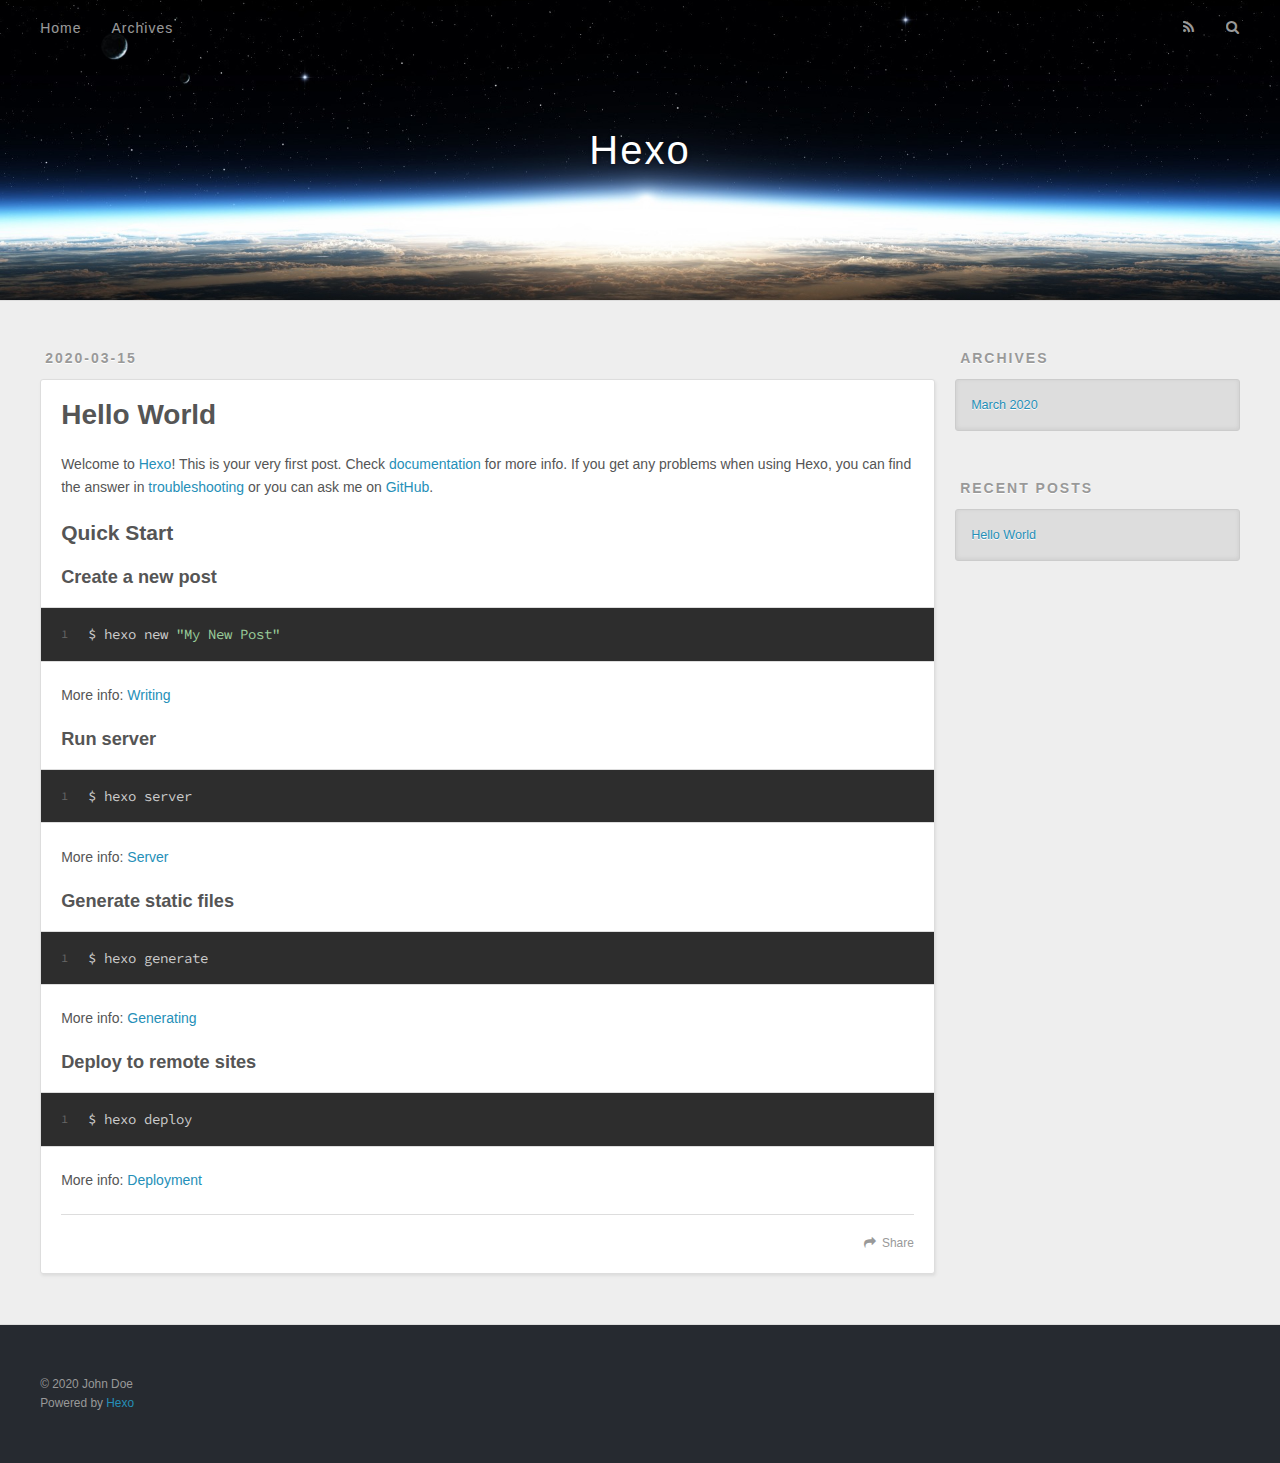
==== index.html @ 1e763592 "Site updated: 2020-03-15 17:33:10" ====
<!DOCTYPE html>
<html>
<head>
  <meta charset="utf-8">
  

  
  <title>Hexo</title>
  <meta name="viewport" content="width=device-width, initial-scale=1, maximum-scale=1">
  <meta property="og:type" content="website">
<meta property="og:title" content="Hexo">
<meta property="og:url" content="http://yoursite.com/index.html">
<meta property="og:site_name" content="Hexo">
<meta property="og:locale" content="en_US">
<meta property="article:author" content="John Doe">
<meta name="twitter:card" content="summary">
  
    <link rel="alternate" href="/atom.xml" title="Hexo" type="application/atom+xml">
  
  
    <link rel="icon" href="/favicon.png">
  
  
    <link href="//fonts.googleapis.com/css?family=Source+Code+Pro" rel="stylesheet" type="text/css">
  
  
<link rel="stylesheet" href="/css/style.css">

<meta name="generator" content="Hexo 4.2.0"></head>

<body>
  <div id="container">
    <div id="wrap">
      <header id="header">
  <div id="banner"></div>
  <div id="header-outer" class="outer">
    <div id="header-title" class="inner">
      <h1 id="logo-wrap">
        <a href="/" id="logo">Hexo</a>
      </h1>
      
    </div>
    <div id="header-inner" class="inner">
      <nav id="main-nav">
        <a id="main-nav-toggle" class="nav-icon"></a>
        
          <a class="main-nav-link" href="/">Home</a>
        
          <a class="main-nav-link" href="/archives">Archives</a>
        
      </nav>
      <nav id="sub-nav">
        
          <a id="nav-rss-link" class="nav-icon" href="/atom.xml" title="RSS Feed"></a>
        
        <a id="nav-search-btn" class="nav-icon" title="Search"></a>
      </nav>
      <div id="search-form-wrap">
        <form action="//google.com/search" method="get" accept-charset="UTF-8" class="search-form"><input type="search" name="q" class="search-form-input" placeholder="Search"><button type="submit" class="search-form-submit">&#xF002;</button><input type="hidden" name="sitesearch" value="http://yoursite.com"></form>
      </div>
    </div>
  </div>
</header>
      <div class="outer">
        <section id="main">
  
    <article id="post-hello-world" class="article article-type-post" itemscope itemprop="blogPost">
  <div class="article-meta">
    <a href="/2020/03/15/hello-world/" class="article-date">
  <time datetime="2020-03-15T09:13:19.149Z" itemprop="datePublished">2020-03-15</time>
</a>
    
  </div>
  <div class="article-inner">
    
    
      <header class="article-header">
        
  
    <h1 itemprop="name">
      <a class="article-title" href="/2020/03/15/hello-world/">Hello World</a>
    </h1>
  

      </header>
    
    <div class="article-entry" itemprop="articleBody">
      
        <p>Welcome to <a href="https://hexo.io/" target="_blank" rel="noopener">Hexo</a>! This is your very first post. Check <a href="https://hexo.io/docs/" target="_blank" rel="noopener">documentation</a> for more info. If you get any problems when using Hexo, you can find the answer in <a href="https://hexo.io/docs/troubleshooting.html" target="_blank" rel="noopener">troubleshooting</a> or you can ask me on <a href="https://github.com/hexojs/hexo/issues" target="_blank" rel="noopener">GitHub</a>.</p>
<h2 id="Quick-Start"><a href="#Quick-Start" class="headerlink" title="Quick Start"></a>Quick Start</h2><h3 id="Create-a-new-post"><a href="#Create-a-new-post" class="headerlink" title="Create a new post"></a>Create a new post</h3><figure class="highlight bash"><table><tr><td class="gutter"><pre><span class="line">1</span><br></pre></td><td class="code"><pre><span class="line">$ hexo new <span class="string">"My New Post"</span></span><br></pre></td></tr></table></figure>

<p>More info: <a href="https://hexo.io/docs/writing.html" target="_blank" rel="noopener">Writing</a></p>
<h3 id="Run-server"><a href="#Run-server" class="headerlink" title="Run server"></a>Run server</h3><figure class="highlight bash"><table><tr><td class="gutter"><pre><span class="line">1</span><br></pre></td><td class="code"><pre><span class="line">$ hexo server</span><br></pre></td></tr></table></figure>

<p>More info: <a href="https://hexo.io/docs/server.html" target="_blank" rel="noopener">Server</a></p>
<h3 id="Generate-static-files"><a href="#Generate-static-files" class="headerlink" title="Generate static files"></a>Generate static files</h3><figure class="highlight bash"><table><tr><td class="gutter"><pre><span class="line">1</span><br></pre></td><td class="code"><pre><span class="line">$ hexo generate</span><br></pre></td></tr></table></figure>

<p>More info: <a href="https://hexo.io/docs/generating.html" target="_blank" rel="noopener">Generating</a></p>
<h3 id="Deploy-to-remote-sites"><a href="#Deploy-to-remote-sites" class="headerlink" title="Deploy to remote sites"></a>Deploy to remote sites</h3><figure class="highlight bash"><table><tr><td class="gutter"><pre><span class="line">1</span><br></pre></td><td class="code"><pre><span class="line">$ hexo deploy</span><br></pre></td></tr></table></figure>

<p>More info: <a href="https://hexo.io/docs/one-command-deployment.html" target="_blank" rel="noopener">Deployment</a></p>

      
    </div>
    <footer class="article-footer">
      <a data-url="http://yoursite.com/2020/03/15/hello-world/" data-id="ck7stolmo0000tcv9eotu1do4" class="article-share-link">Share</a>
      
      
    </footer>
  </div>
  
</article>


  


</section>
        
          <aside id="sidebar">
  
    

  
    

  
    
  
    
  <div class="widget-wrap">
    <h3 class="widget-title">Archives</h3>
    <div class="widget">
      <ul class="archive-list"><li class="archive-list-item"><a class="archive-list-link" href="/archives/2020/03/">March 2020</a></li></ul>
    </div>
  </div>


  
    
  <div class="widget-wrap">
    <h3 class="widget-title">Recent Posts</h3>
    <div class="widget">
      <ul>
        
          <li>
            <a href="/2020/03/15/hello-world/">Hello World</a>
          </li>
        
      </ul>
    </div>
  </div>

  
</aside>
        
      </div>
      <footer id="footer">
  
  <div class="outer">
    <div id="footer-info" class="inner">
      &copy; 2020 John Doe<br>
      Powered by <a href="http://hexo.io/" target="_blank">Hexo</a>
    </div>
  </div>
</footer>
    </div>
    <nav id="mobile-nav">
  
    <a href="/" class="mobile-nav-link">Home</a>
  
    <a href="/archives" class="mobile-nav-link">Archives</a>
  
</nav>
    

<script src="//ajax.googleapis.com/ajax/libs/jquery/2.0.3/jquery.min.js"></script>


  
<link rel="stylesheet" href="/fancybox/jquery.fancybox.css">

  
<script src="/fancybox/jquery.fancybox.pack.js"></script>




<script src="/js/script.js"></script>




  </div>
</body>
</html>
---- css/style.css ----
body {
  width: 100%;
}
body:before,
body:after {
  content: "";
  display: table;
}
body:after {
  clear: both;
}
html,
body,
div,
span,
applet,
object,
iframe,
h1,
h2,
h3,
h4,
h5,
h6,
p,
blockquote,
pre,
a,
abbr,
acronym,
address,
big,
cite,
code,
del,
dfn,
em,
img,
ins,
kbd,
q,
s,
samp,
small,
strike,
strong,
sub,
sup,
tt,
var,
dl,
dt,
dd,
ol,
ul,
li,
fieldset,
form,
label,
legend,
table,
caption,
tbody,
tfoot,
thead,
tr,
th,
td {
  margin: 0;
  padding: 0;
  border: 0;
  outline: 0;
  font-weight: inherit;
  font-style: inherit;
  font-family: inherit;
  font-size: 100%;
  vertical-align: baseline;
}
body {
  line-height: 1;
  color: #000;
  background: #fff;
}
ol,
ul {
  list-style: none;
}
table {
  border-collapse: separate;
  border-spacing: 0;
  vertical-align: middle;
}
caption,
th,
td {
  text-align: left;
  font-weight: normal;
  vertical-align: middle;
}
a img {
  border: none;
}
input,
button {
  margin: 0;
  padding: 0;
}
input::-moz-focus-inner,
button::-moz-focus-inner {
  border: 0;
  padding: 0;
}
@font-face {
  font-family: FontAwesome;
  font-style: normal;
  font-weight: normal;
  src: url("fonts/fontawesome-webfont.eot?v=#4.0.3");
  src: url("fonts/fontawesome-webfont.eot?#iefix&v=#4.0.3") format("embedded-opentype"), url("fonts/fontawesome-webfont.woff?v=#4.0.3") format("woff"), url("fonts/fontawesome-webfont.ttf?v=#4.0.3") format("truetype"), url("fonts/fontawesome-webfont.svg#fontawesomeregular?v=#4.0.3") format("svg");
}
html,
body,
#container {
  height: 100%;
}
body {
  background: #eee;
  font: 14px -apple-system, BlinkMacSystemFont, "Segoe UI", "Roboto", "Oxygen", "Ubuntu", "Cantarell", "Fira Sans", "Droid Sans", "Helvetica Neue", sans-serif;
  -webkit-text-size-adjust: 100%;
}
.outer {
  max-width: 1220px;
  margin: 0 auto;
  padding: 0 20px;
}
.outer:before,
.outer:after {
  content: "";
  display: table;
}
.outer:after {
  clear: both;
}
.inner {
  display: inline;
  float: left;
  width: 98.33333333333333%;
  margin: 0 0.833333333333333%;
}
.left,
.alignleft {
  float: left;
}
.right,
.alignright {
  float: right;
}
.clear {
  clear: both;
}
#container {
  position: relative;
}
.mobile-nav-on {
  overflow: hidden;
}
#wrap {
  height: 100%;
  width: 100%;
  position: absolute;
  top: 0;
  left: 0;
  -webkit-transition: 0.2s ease-out;
  -moz-transition: 0.2s ease-out;
  -ms-transition: 0.2s ease-out;
  transition: 0.2s ease-out;
  z-index: 1;
  background: #eee;
}
.mobile-nav-on #wrap {
  left: 280px;
}
@media screen and (min-width: 768px) {
  #main {
    display: inline;
    float: left;
    width: 73.33333333333333%;
    margin: 0 0.833333333333333%;
  }
}
.article-date,
.article-category-link,
.archive-year,
.widget-title {
  text-decoration: none;
  text-transform: uppercase;
  letter-spacing: 2px;
  color: #999;
  margin-bottom: 1em;
  margin-left: 5px;
  line-height: 1em;
  text-shadow: 0 1px #fff;
  font-weight: bold;
}
.article-inner,
.archive-article-inner {
  background: #fff;
  -webkit-box-shadow: 1px 2px 3px #ddd;
  box-shadow: 1px 2px 3px #ddd;
  border: 1px solid #ddd;
  border-radius: 3px;
}
.article-entry h1,
.widget h1 {
  font-size: 2em;
}
.article-entry h2,
.widget h2 {
  font-size: 1.5em;
}
.article-entry h3,
.widget h3 {
  font-size: 1.3em;
}
.article-entry h4,
.widget h4 {
  font-size: 1.2em;
}
.article-entry h5,
.widget h5 {
  font-size: 1em;
}
.article-entry h6,
.widget h6 {
  font-size: 1em;
  color: #999;
}
.article-entry hr,
.widget hr {
  border: 1px dashed #ddd;
}
.article-entry strong,
.widget strong {
  font-weight: bold;
}
.article-entry em,
.widget em,
.article-entry cite,
.widget cite {
  font-style: italic;
}
.article-entry sup,
.widget sup,
.article-entry sub,
.widget sub {
  font-size: 0.75em;
  line-height: 0;
  position: relative;
  vertical-align: baseline;
}
.article-entry sup,
.widget sup {
  top: -0.5em;
}
.article-entry sub,
.widget sub {
  bottom: -0.2em;
}
.article-entry small,
.widget small {
  font-size: 0.85em;
}
.article-entry acronym,
.widget acronym,
.article-entry abbr,
.widget abbr {
  border-bottom: 1px dotted;
}
.article-entry ul,
.widget ul,
.article-entry ol,
.widget ol,
.article-entry dl,
.widget dl {
  margin: 0 20px;
  line-height: 1.6em;
}
.article-entry ul ul,
.widget ul ul,
.article-entry ol ul,
.widget ol ul,
.article-entry ul ol,
.widget ul ol,
.article-entry ol ol,
.widget ol ol {
  margin-top: 0;
  margin-bottom: 0;
}
.article-entry ul,
.widget ul {
  list-style: disc;
}
.article-entry ol,
.widget ol {
  list-style: decimal;
}
.article-entry dt,
.widget dt {
  font-weight: bold;
}
#header {
  height: 300px;
  position: relative;
  border-bottom: 1px solid #ddd;
}
#header:before,
#header:after {
  content: "";
  position: absolute;
  left: 0;
  right: 0;
  height: 40px;
}
#header:before {
  top: 0;
  background: -webkit-linear-gradient(rgba(0,0,0,0.2), transparent);
  background: -moz-linear-gradient(rgba(0,0,0,0.2), transparent);
  background: -ms-linear-gradient(rgba(0,0,0,0.2), transparent);
  background: linear-gradient(rgba(0,0,0,0.2), transparent);
}
#header:after {
  bottom: 0;
  background: -webkit-linear-gradient(transparent, rgba(0,0,0,0.2));
  background: -moz-linear-gradient(transparent, rgba(0,0,0,0.2));
  background: -ms-linear-gradient(transparent, rgba(0,0,0,0.2));
  background: linear-gradient(transparent, rgba(0,0,0,0.2));
}
#header-outer {
  height: 100%;
  position: relative;
}
#header-inner {
  position: relative;
  overflow: hidden;
}
#banner {
  position: absolute;
  top: 0;
  left: 0;
  width: 100%;
  height: 100%;
  background: url("images/banner.jpg") center #000;
  -webkit-background-size: cover;
  -moz-background-size: cover;
  background-size: cover;
  z-index: -1;
}
#header-title {
  text-align: center;
  height: 40px;
  position: absolute;
  top: 50%;
  left: 0;
  margin-top: -20px;
}
#logo,
#subtitle {
  text-decoration: none;
  color: #fff;
  font-weight: 300;
  text-shadow: 0 1px 4px rgba(0,0,0,0.3);
}
#logo {
  font-size: 40px;
  line-height: 40px;
  letter-spacing: 2px;
}
#subtitle {
  font-size: 16px;
  line-height: 16px;
  letter-spacing: 1px;
}
#subtitle-wrap {
  margin-top: 16px;
}
#main-nav {
  float: left;
  margin-left: -15px;
}
.nav-icon,
.main-nav-link {
  float: left;
  color: #fff;
  opacity: 0.6;
  text-decoration: none;
  text-shadow: 0 1px rgba(0,0,0,0.2);
  -webkit-transition: opacity 0.2s;
  -moz-transition: opacity 0.2s;
  -ms-transition: opacity 0.2s;
  transition: opacity 0.2s;
  display: block;
  padding: 20px 15px;
}
.nav-icon:hover,
.main-nav-link:hover {
  opacity: 1;
}
.nav-icon {
  font-family: FontAwesome;
  text-align: center;
  font-size: 14px;
  width: 14px;
  height: 14px;
  padding: 20px 15px;
  position: relative;
  cursor: pointer;
}
.main-nav-link {
  font-weight: 300;
  letter-spacing: 1px;
}
@media screen and (max-width: 479px) {
  .main-nav-link {
    display: none;
  }
}
#main-nav-toggle {
  display: none;
}
#main-nav-toggle:before {
  content: "\f0c9";
}
@media screen and (max-width: 479px) {
  #main-nav-toggle {
    display: block;
  }
}
#sub-nav {
  float: right;
  margin-right: -15px;
}
#nav-rss-link:before {
  content: "\f09e";
}
#nav-search-btn:before {
  content: "\f002";
}
#search-form-wrap {
  position: absolute;
  top: 15px;
  width: 150px;
  height: 30px;
  right: -150px;
  opacity: 0;
  -webkit-transition: 0.2s ease-out;
  -moz-transition: 0.2s ease-out;
  -ms-transition: 0.2s ease-out;
  transition: 0.2s ease-out;
}
#search-form-wrap.on {
  opacity: 1;
  right: 0;
}
@media screen and (max-width: 479px) {
  #search-form-wrap {
    width: 100%;
    right: -100%;
  }
}
.search-form {
  position: absolute;
  top: 0;
  left: 0;
  right: 0;
  background: #fff;
  padding: 5px 15px;
  border-radius: 15px;
  -webkit-box-shadow: 0 0 10px rgba(0,0,0,0.3);
  box-shadow: 0 0 10px rgba(0,0,0,0.3);
}
.search-form-input {
  border: none;
  background: none;
  color: #555;
  width: 100%;
  font: 13px -apple-system, BlinkMacSystemFont, "Segoe UI", "Roboto", "Oxygen", "Ubuntu", "Cantarell", "Fira Sans", "Droid Sans", "Helvetica Neue", sans-serif;
  outline: none;
}
.search-form-input::-webkit-search-results-decoration,
.search-form-input::-webkit-search-cancel-button {
  -webkit-appearance: none;
}
.search-form-submit {
  position: absolute;
  top: 50%;
  right: 10px;
  margin-top: -7px;
  font: 13px FontAwesome;
  border: none;
  background: none;
  color: #bbb;
  cursor: pointer;
}
.search-form-submit:hover,
.search-form-submit:focus {
  color: #777;
}
.article {
  margin: 50px 0;
}
.article-inner {
  overflow: hidden;
}
.article-meta:before,
.article-meta:after {
  content: "";
  display: table;
}
.article-meta:after {
  clear: both;
}
.article-date {
  float: left;
}
.article-category {
  float: left;
  line-height: 1em;
  color: #ccc;
  text-shadow: 0 1px #fff;
  margin-left: 8px;
}
.article-category:before {
  content: "\2022";
}
.article-category-link {
  margin: 0 12px 1em;
}
.article-header {
  padding: 20px 20px 0;
}
.article-title {
  text-decoration: none;
  font-size: 2em;
  font-weight: bold;
  color: #555;
  line-height: 1.1em;
  -webkit-transition: color 0.2s;
  -moz-transition: color 0.2s;
  -ms-transition: color 0.2s;
  transition: color 0.2s;
}
a.article-title:hover {
  color: #258fb8;
}
.article-entry {
  color: #555;
  padding: 0 20px;
}
.article-entry:before,
.article-entry:after {
  content: "";
  display: table;
}
.article-entry:after {
  clear: both;
}
.article-entry p,
.article-entry table {
  line-height: 1.6em;
  margin: 1.6em 0;
}
.article-entry h1,
.article-entry h2,
.article-entry h3,
.article-entry h4,
.article-entry h5,
.article-entry h6 {
  font-weight: bold;
}
.article-entry h1,
.article-entry h2,
.article-entry h3,
.article-entry h4,
.article-entry h5,
.article-entry h6 {
  line-height: 1.1em;
  margin: 1.1em 0;
}
.article-entry a {
  color: #258fb8;
  text-decoration: none;
}
.article-entry a:hover {
  text-decoration: underline;
}
.article-entry ul,
.article-entry ol,
.article-entry dl {
  margin-top: 1.6em;
  margin-bottom: 1.6em;
}
.article-entry img,
.article-entry video {
  max-width: 100%;
  height: auto;
  display: block;
  margin: auto;
}
.article-entry iframe {
  border: none;
}
.article-entry table {
  width: 100%;
  border-collapse: collapse;
  border-spacing: 0;
}
.article-entry th {
  font-weight: bold;
  border-bottom: 3px solid #ddd;
  padding-bottom: 0.5em;
}
.article-entry td {
  border-bottom: 1px solid #ddd;
  padding: 10px 0;
}
.article-entry blockquote {
  font-family: Georgia, "Times New Roman", serif;
  font-size: 1.4em;
  margin: 1.6em 20px;
  text-align: center;
}
.article-entry blockquote footer {
  font-size: 14px;
  margin: 1.6em 0;
  font-family: -apple-system, BlinkMacSystemFont, "Segoe UI", "Roboto", "Oxygen", "Ubuntu", "Cantarell", "Fira Sans", "Droid Sans", "Helvetica Neue", sans-serif;
}
.article-entry blockquote footer cite:before {
  content: "—";
  padding: 0 0.5em;
}
.article-entry .pullquote {
  text-align: left;
  width: 45%;
  margin: 0;
}
.article-entry .pullquote.left {
  margin-left: 0.5em;
  margin-right: 1em;
}
.article-entry .pullquote.right {
  margin-right: 0.5em;
  margin-left: 1em;
}
.article-entry .caption {
  color: #999;
  display: block;
  font-size: 0.9em;
  margin-top: 0.5em;
  position: relative;
  text-align: center;
}
.article-entry .video-container {
  position: relative;
  padding-top: 56.25%;
  height: 0;
  overflow: hidden;
}
.article-entry .video-container iframe,
.article-entry .video-container object,
.article-entry .video-container embed {
  position: absolute;
  top: 0;
  left: 0;
  width: 100%;
  height: 100%;
  margin-top: 0;
}
.article-more-link a {
  display: inline-block;
  line-height: 1em;
  padding: 6px 15px;
  border-radius: 15px;
  background: #eee;
  color: #999;
  text-shadow: 0 1px #fff;
  text-decoration: none;
}
.article-more-link a:hover {
  background: #258fb8;
  color: #fff;
  text-decoration: none;
  text-shadow: 0 1px #1e7293;
}
.article-footer {
  font-size: 0.85em;
  line-height: 1.6em;
  border-top: 1px solid #ddd;
  padding-top: 1.6em;
  margin: 0 20px 20px;
}
.article-footer:before,
.article-footer:after {
  content: "";
  display: table;
}
.article-footer:after {
  clear: both;
}
.article-footer a {
  color: #999;
  text-decoration: none;
}
.article-footer a:hover {
  color: #555;
}
.article-tag-list-item {
  float: left;
  margin-right: 10px;
}
.article-tag-list-link:before {
  content: "#";
}
.article-comment-link {
  float: right;
}
.article-comment-link:before {
  content: "\f075";
  font-family: FontAwesome;
  padding-right: 8px;
}
.article-share-link {
  cursor: pointer;
  float: right;
  margin-left: 20px;
}
.article-share-link:before {
  content: "\f064";
  font-family: FontAwesome;
  padding-right: 6px;
}
#article-nav {
  position: relative;
}
#article-nav:before,
#article-nav:after {
  content: "";
  display: table;
}
#article-nav:after {
  clear: both;
}
@media screen and (min-width: 768px) {
  #article-nav {
    margin: 50px 0;
  }
  #article-nav:before {
    width: 8px;
    height: 8px;
    position: absolute;
    top: 50%;
    left: 50%;
    margin-top: -4px;
    margin-left: -4px;
    content: "";
    border-radius: 50%;
    background: #ddd;
    -webkit-box-shadow: 0 1px 2px #fff;
    box-shadow: 0 1px 2px #fff;
  }
}
.article-nav-link-wrap {
  text-decoration: none;
  text-shadow: 0 1px #fff;
  color: #999;
  -webkit-box-sizing: border-box;
  -moz-box-sizing: border-box;
  box-sizing: border-box;
  margin-top: 50px;
  text-align: center;
  display: block;
}
.article-nav-link-wrap:hover {
  color: #555;
}
@media screen and (min-width: 768px) {
  .article-nav-link-wrap {
    width: 50%;
    margin-top: 0;
  }
}
@media screen and (min-width: 768px) {
  #article-nav-newer {
    float: left;
    text-align: right;
    padding-right: 20px;
  }
}
@media screen and (min-width: 768px) {
  #article-nav-older {
    float: right;
    text-align: left;
    padding-left: 20px;
  }
}
.article-nav-caption {
  text-transform: uppercase;
  letter-spacing: 2px;
  color: #ddd;
  line-height: 1em;
  font-weight: bold;
}
#article-nav-newer .article-nav-caption {
  margin-right: -2px;
}
.article-nav-title {
  font-size: 0.85em;
  line-height: 1.6em;
  margin-top: 0.5em;
}
.article-share-box {
  position: absolute;
  display: none;
  background: #fff;
  -webkit-box-shadow: 1px 2px 10px rgba(0,0,0,0.2);
  box-shadow: 1px 2px 10px rgba(0,0,0,0.2);
  border-radius: 3px;
  margin-left: -145px;
  overflow: hidden;
  z-index: 1;
}
.article-share-box.on {
  display: block;
}
.article-share-input {
  width: 100%;
  background: none;
  -webkit-box-sizing: border-box;
  -moz-box-sizing: border-box;
  box-sizing: border-box;
  font: 14px -apple-system, BlinkMacSystemFont, "Segoe UI", "Roboto", "Oxygen", "Ubuntu", "Cantarell", "Fira Sans", "Droid Sans", "Helvetica Neue", sans-serif;
  padding: 0 15px;
  color: #555;
  outline: none;
  border: 1px solid #ddd;
  border-radius: 3px 3px 0 0;
  height: 36px;
  line-height: 36px;
}
.article-share-links {
  background: #eee;
}
.article-share-links:before,
.article-share-links:after {
  content: "";
  display: table;
}
.article-share-links:after {
  clear: both;
}
.article-share-twitter,
.article-share-facebook,
.article-share-pinterest,
.article-share-google {
  width: 50px;
  height: 36px;
  display: block;
  float: left;
  position: relative;
  color: #999;
  text-shadow: 0 1px #fff;
}
.article-share-twitter:before,
.article-share-facebook:before,
.article-share-pinterest:before,
.article-share-google:before {
  font-size: 20px;
  font-family: FontAwesome;
  width: 20px;
  height: 20px;
  position: absolute;
  top: 50%;
  left: 50%;
  margin-top: -10px;
  margin-left: -10px;
  text-align: center;
}
.article-share-twitter:hover,
.article-share-facebook:hover,
.article-share-pinterest:hover,
.article-share-google:hover {
  color: #fff;
}
.article-share-twitter:before {
  content: "\f099";
}
.article-share-twitter:hover {
  background: #00aced;
  text-shadow: 0 1px #008abe;
}
.article-share-facebook:before {
  content: "\f09a";
}
.article-share-facebook:hover {
  background: #3b5998;
  text-shadow: 0 1px #2f477a;
}
.article-share-pinterest:before {
  content: "\f0d2";
}
.article-share-pinterest:hover {
  background: #cb2027;
  text-shadow: 0 1px #a21a1f;
}
.article-share-google:before {
  content: "\f0d5";
}
.article-share-google:hover {
  background: #dd4b39;
  text-shadow: 0 1px #be3221;
}
.article-gallery {
  background: #000;
  position: relative;
}
.article-gallery-photos {
  position: relative;
  overflow: hidden;
}
.article-gallery-img {
  display: none;
  max-width: 100%;
}
.article-gallery-img:first-child {
  display: block;
}
.article-gallery-img.loaded {
  position: absolute;
  display: block;
}
.article-gallery-img img {
  display: block;
  max-width: 100%;
  margin: 0 auto;
}
#comments {
  background: #fff;
  -webkit-box-shadow: 1px 2px 3px #ddd;
  box-shadow: 1px 2px 3px #ddd;
  padding: 20px;
  border: 1px solid #ddd;
  border-radius: 3px;
  margin: 50px 0;
}
#comments a {
  color: #258fb8;
}
.archives-wrap {
  margin: 50px 0;
}
.archives:before,
.archives:after {
  content: "";
  display: table;
}
.archives:after {
  clear: both;
}
.archive-year-wrap {
  margin-bottom: 1em;
}
.archives {
  -webkit-column-gap: 10px;
  -moz-column-gap: 10px;
  column-gap: 10px;
}
@media screen and (min-width: 480px) and (max-width: 767px) {
  .archives {
    -webkit-column-count: 2;
    -moz-column-count: 2;
    column-count: 2;
  }
}
@media screen and (min-width: 768px) {
  .archives {
    -webkit-column-count: 3;
    -moz-column-count: 3;
    column-count: 3;
  }
}
.archive-article {
  -webkit-column-break-inside: avoid;
  page-break-inside: avoid;
  overflow: hidden;
  break-inside: avoid-column;
}
.archive-article-inner {
  padding: 10px;
  margin-bottom: 15px;
}
.archive-article-title {
  text-decoration: none;
  font-weight: bold;
  color: #555;
  -webkit-transition: color 0.2s;
  -moz-transition: color 0.2s;
  -ms-transition: color 0.2s;
  transition: color 0.2s;
  line-height: 1.6em;
}
.archive-article-title:hover {
  color: #258fb8;
}
.archive-article-footer {
  margin-top: 1em;
}
.archive-article-date {
  color: #999;
  text-decoration: none;
  font-size: 0.85em;
  line-height: 1em;
  margin-bottom: 0.5em;
  display: block;
}
#page-nav {
  margin: 50px auto;
  background: #fff;
  -webkit-box-shadow: 1px 2px 3px #ddd;
  box-shadow: 1px 2px 3px #ddd;
  border: 1px solid #ddd;
  border-radius: 3px;
  text-align: center;
  color: #999;
  overflow: hidden;
}
#page-nav:before,
#page-nav:after {
  content: "";
  display: table;
}
#page-nav:after {
  clear: both;
}
#page-nav a,
#page-nav span {
  padding: 10px 20px;
  line-height: 1;
  height: 2ex;
}
#page-nav a {
  color: #999;
  text-decoration: none;
}
#page-nav a:hover {
  background: #999;
  color: #fff;
}
#page-nav .prev {
  float: left;
}
#page-nav .next {
  float: right;
}
#page-nav .page-number {
  display: inline-block;
}
@media screen and (max-width: 479px) {
  #page-nav .page-number {
    display: none;
  }
}
#page-nav .current {
  color: #555;
  font-weight: bold;
}
#page-nav .space {
  color: #ddd;
}
#footer {
  background: #262a30;
  padding: 50px 0;
  border-top: 1px solid #ddd;
  color: #999;
}
#footer a {
  color: #258fb8;
  text-decoration: none;
}
#footer a:hover {
  text-decoration: underline;
}
#footer-info {
  line-height: 1.6em;
  font-size: 0.85em;
}
.article-entry pre,
.article-entry .highlight {
  background: #2d2d2d;
  margin: 0 -20px;
  padding: 15px 20px;
  border-style: solid;
  border-color: #ddd;
  border-width: 1px 0;
  overflow: auto;
  color: #ccc;
  line-height: 22.400000000000002px;
}
.article-entry .highlight .gutter pre,
.article-entry .gist .gist-file .gist-data .line-numbers {
  color: #666;
  font-size: 0.85em;
}
.article-entry pre,
.article-entry code {
  font-family: "Source Code Pro", Consolas, Monaco, Menlo, Consolas, monospace;
}
.article-entry code {
  background: #eee;
  text-shadow: 0 1px #fff;
  padding: 0 0.3em;
}
.article-entry pre code {
  background: none;
  text-shadow: none;
  padding: 0;
}
.article-entry .highlight pre {
  border: none;
  margin: 0;
  padding: 0;
}
.article-entry .highlight table {
  margin: 0;
  width: auto;
}
.article-entry .highlight td {
  border: none;
  padding: 0;
}
.article-entry .highlight figcaption {
  font-size: 0.85em;
  color: #999;
  line-height: 1em;
  margin-bottom: 1em;
}
.article-entry .highlight figcaption:before,
.article-entry .highlight figcaption:after {
  content: "";
  display: table;
}
.article-entry .highlight figcaption:after {
  clear: both;
}
.article-entry .highlight figcaption a {
  float: right;
}
.article-entry .highlight .gutter pre {
  text-align: right;
  padding-right: 20px;
}
.article-entry .highlight .line {
  height: 22.400000000000002px;
}
.article-entry .highlight .line.marked {
  background: #515151;
}
.article-entry .gist {
  margin: 0 -20px;
  border-style: solid;
  border-color: #ddd;
  border-width: 1px 0;
  background: #2d2d2d;
  padding: 15px 20px 15px 0;
}
.article-entry .gist .gist-file {
  border: none;
  font-family: "Source Code Pro", Consolas, Monaco, Menlo, Consolas, monospace;
  margin: 0;
}
.article-entry .gist .gist-file .gist-data {
  background: none;
  border: none;
}
.article-entry .gist .gist-file .gist-data .line-numbers {
  background: none;
  border: none;
  padding: 0 20px 0 0;
}
.article-entry .gist .gist-file .gist-data .line-data {
  padding: 0 !important;
}
.article-entry .gist .gist-file .highlight {
  margin: 0;
  padding: 0;
  border: none;
}
.article-entry .gist .gist-file .gist-meta {
  background: #2d2d2d;
  color: #999;
  font: 0.85em -apple-system, BlinkMacSystemFont, "Segoe UI", "Roboto", "Oxygen", "Ubuntu", "Cantarell", "Fira Sans", "Droid Sans", "Helvetica Neue", sans-serif;
  text-shadow: 0 0;
  padding: 0;
  margin-top: 1em;
  margin-left: 20px;
}
.article-entry .gist .gist-file .gist-meta a {
  color: #258fb8;
  font-weight: normal;
}
.article-entry .gist .gist-file .gist-meta a:hover {
  text-decoration: underline;
}
pre .comment,
pre .title {
  color: #999;
}
pre .variable,
pre .attribute,
pre .tag,
pre .regexp,
pre .ruby .constant,
pre .xml .tag .title,
pre .xml .pi,
pre .xml .doctype,
pre .html .doctype,
pre .css .id,
pre .css .class,
pre .css .pseudo {
  color: #f2777a;
}
pre .number,
pre .preprocessor,
pre .built_in,
pre .literal,
pre .params,
pre .constant {
  color: #f99157;
}
pre .class,
pre .ruby .class .title,
pre .css .rules .attribute {
  color: #9c9;
}
pre .string,
pre .value,
pre .inheritance,
pre .header,
pre .ruby .symbol,
pre .xml .cdata {
  color: #9c9;
}
pre .css .hexcolor {
  color: #6cc;
}
pre .function,
pre .python .decorator,
pre .python .title,
pre .ruby .function .title,
pre .ruby .title .keyword,
pre .perl .sub,
pre .javascript .title,
pre .coffeescript .title {
  color: #69c;
}
pre .keyword,
pre .javascript .function {
  color: #c9c;
}
@media screen and (max-width: 479px) {
  #mobile-nav {
    position: absolute;
    top: 0;
    left: 0;
    width: 280px;
    height: 100%;
    background: #191919;
    border-right: 1px solid #fff;
  }
}
@media screen and (max-width: 479px) {
  .mobile-nav-link {
    display: block;
    color: #999;
    text-decoration: none;
    padding: 15px 20px;
    font-weight: bold;
  }
  .mobile-nav-link:hover {
    color: #fff;
  }
}
@media screen and (min-width: 768px) {
  #sidebar {
    display: inline;
    float: left;
    width: 23.333333333333332%;
    margin: 0 0.833333333333333%;
  }
}
.widget-wrap {
  margin: 50px 0;
}
.widget {
  color: #777;
  text-shadow: 0 1px #fff;
  background: #ddd;
  -webkit-box-shadow: 0 -1px 4px #ccc inset;
  box-shadow: 0 -1px 4px #ccc inset;
  border: 1px solid #ccc;
  padding: 15px;
  border-radius: 3px;
}
.widget a {
  color: #258fb8;
  text-decoration: none;
}
.widget a:hover {
  text-decoration: underline;
}
.widget ul ul,
.widget ol ul,
.widget dl ul,
.widget ul ol,
.widget ol ol,
.widget dl ol,
.widget ul dl,
.widget ol dl,
.widget dl dl {
  margin-left: 15px;
  list-style: disc;
}
.widget {
  line-height: 1.6em;
  word-wrap: break-word;
  font-size: 0.9em;
}
.widget ul,
.widget ol {
  list-style: none;
  margin: 0;
}
.widget ul ul,
.widget ol ul,
.widget ul ol,
.widget ol ol {
  margin: 0 20px;
}
.widget ul ul,
.widget ol ul {
  list-style: disc;
}
.widget ul ol,
.widget ol ol {
  list-style: decimal;
}
.category-list-count,
.tag-list-count,
.archive-list-count {
  padding-left: 5px;
  color: #999;
  font-size: 0.85em;
}
.category-list-count:before,
.tag-list-count:before,
.archive-list-count:before {
  content: "(";
}
.category-list-count:after,
.tag-list-count:after,
.archive-list-count:after {
  content: ")";
}
.tagcloud a {
  margin-right: 5px;
  display: inline-block;
}
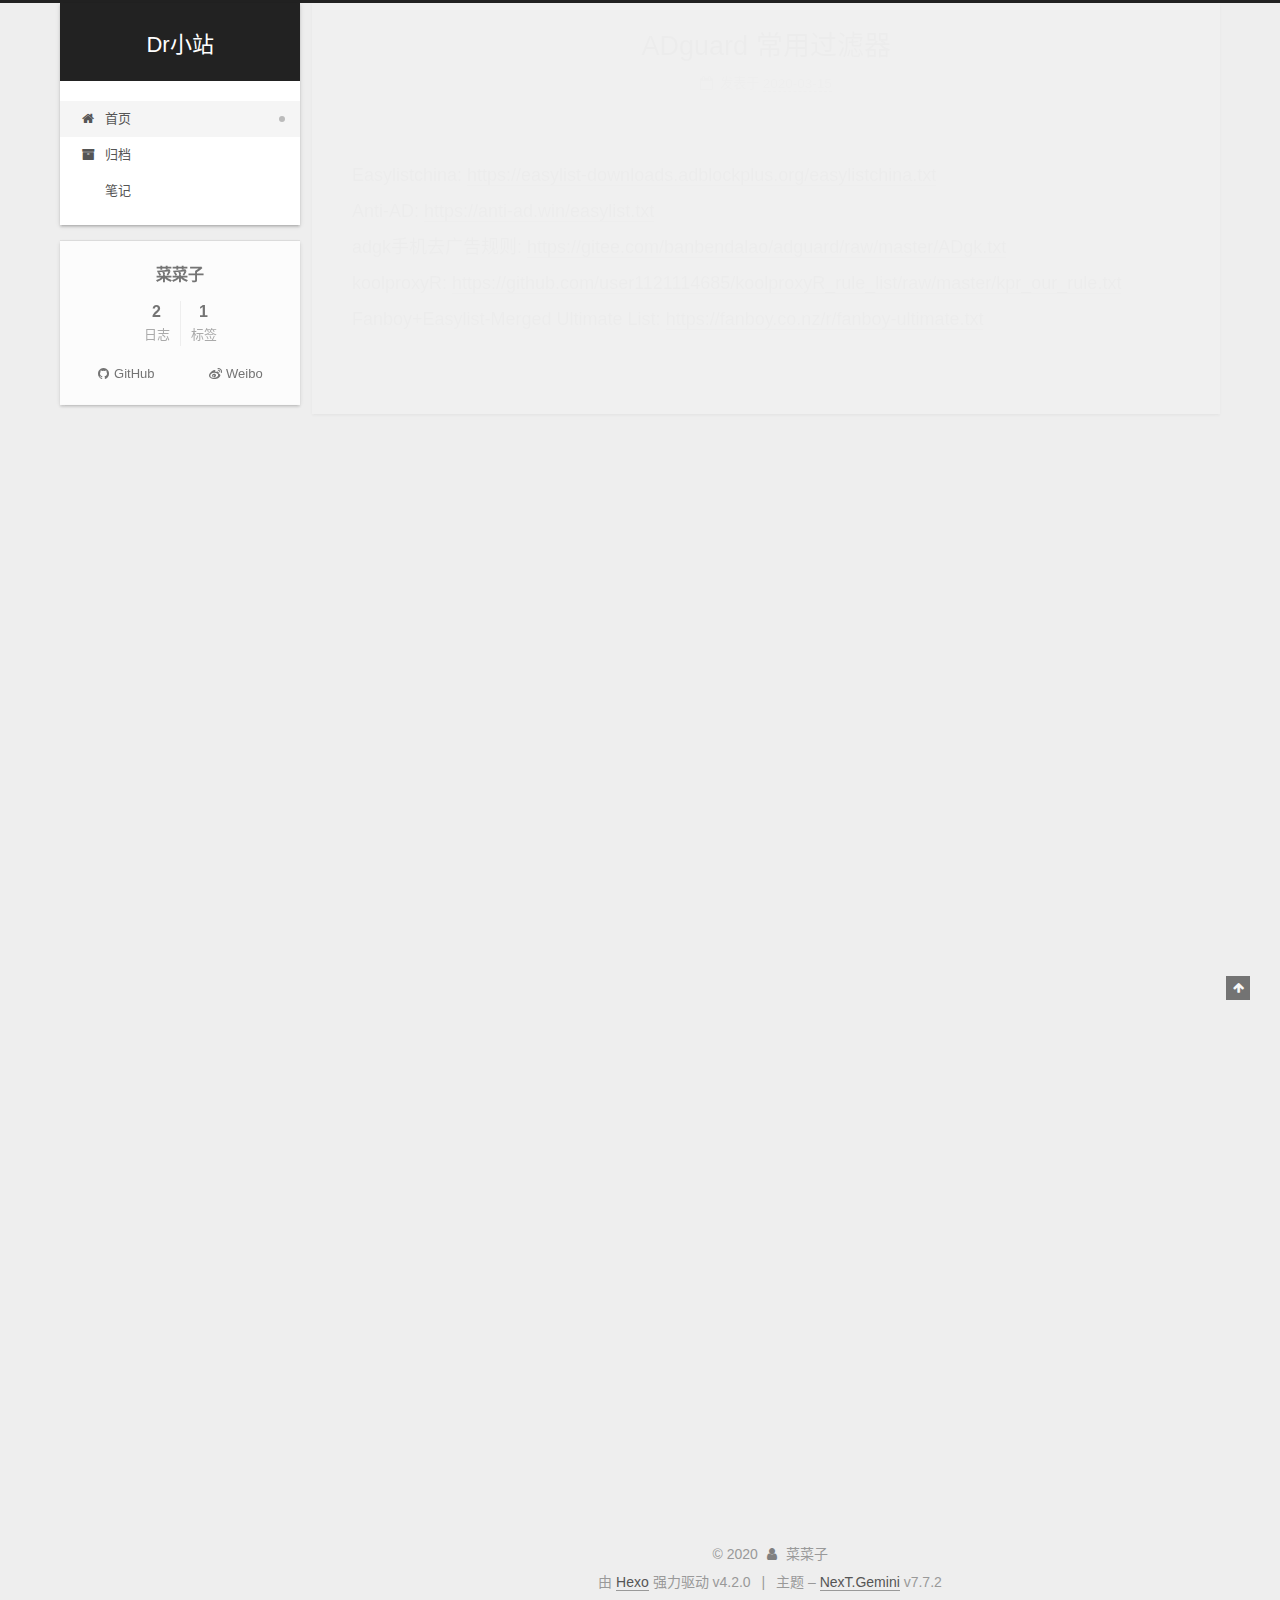
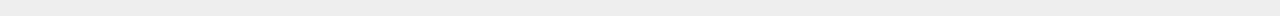
==== commit 3b466499: "Site updated: 2020-03-15 20:54:27" ====
--- a/index.html
+++ b/index.html
@@ -1,92 +1,254 @@
 <!DOCTYPE html>
-<html>
+<html lang="zh-CN">
 <head>
-  <meta charset="utf-8">
-  
-
-  
-  <title>Hexo</title>
-  <meta name="viewport" content="width=device-width, initial-scale=1, maximum-scale=1">
+  <meta charset="UTF-8">
+<meta name="viewport" content="width=device-width, initial-scale=1, maximum-scale=2">
+<meta name="theme-color" content="#222">
+<meta name="generator" content="Hexo 4.2.0">
+  <link rel="apple-touch-icon" sizes="180x180" href="/images/apple-touch-icon-next.png">
+  <link rel="icon" type="image/png" sizes="32x32" href="/images/favicon-32x32-next.png">
+  <link rel="icon" type="image/png" sizes="16x16" href="/images/favicon-16x16-next.png">
+  <link rel="mask-icon" href="/images/logo.svg" color="#222">
+
+<link rel="stylesheet" href="/css/main.css">
+
+
+<link rel="stylesheet" href="/lib/font-awesome/css/font-awesome.min.css">
+
+<script id="hexo-configurations">
+    var NexT = window.NexT || {};
+    var CONFIG = {"hostname":"yoursite.com","root":"/","scheme":"Gemini","version":"7.7.2","exturl":false,"sidebar":{"position":"left","display":"post","padding":18,"offset":12,"onmobile":false},"copycode":{"enable":false,"show_result":false,"style":null},"back2top":{"enable":true,"sidebar":false,"scrollpercent":false},"bookmark":{"enable":false,"color":"#222","save":"auto"},"fancybox":false,"mediumzoom":false,"lazyload":false,"pangu":false,"comments":{"style":"tabs","active":null,"storage":true,"lazyload":false,"nav":null},"algolia":{"hits":{"per_page":10},"labels":{"input_placeholder":"Search for Posts","hits_empty":"We didn't find any results for the search: ${query}","hits_stats":"${hits} results found in ${time} ms"}},"localsearch":{"enable":false,"trigger":"auto","top_n_per_article":1,"unescape":false,"preload":false},"motion":{"enable":true,"async":false,"transition":{"post_block":"fadeIn","post_header":"slideDownIn","post_body":"slideDownIn","coll_header":"slideLeftIn","sidebar":"slideUpIn"}}};
+  </script>
+
   <meta property="og:type" content="website">
-<meta property="og:title" content="Hexo">
+<meta property="og:title" content="Dr小站">
 <meta property="og:url" content="http://yoursite.com/index.html">
-<meta property="og:site_name" content="Hexo">
-<meta property="og:locale" content="en_US">
-<meta property="article:author" content="John Doe">
+<meta property="og:site_name" content="Dr小站">
+<meta property="og:locale" content="zh_CN">
+<meta property="article:author" content="菜菜子">
 <meta name="twitter:card" content="summary">
-  
-    <link rel="alternate" href="/atom.xml" title="Hexo" type="application/atom+xml">
-  
-  
-    <link rel="icon" href="/favicon.png">
-  
-  
-    <link href="//fonts.googleapis.com/css?family=Source+Code+Pro" rel="stylesheet" type="text/css">
-  
-  
-<link rel="stylesheet" href="/css/style.css">
-
-<meta name="generator" content="Hexo 4.2.0"></head>
-
-<body>
-  <div id="container">
-    <div id="wrap">
-      <header id="header">
-  <div id="banner"></div>
-  <div id="header-outer" class="outer">
-    <div id="header-title" class="inner">
-      <h1 id="logo-wrap">
-        <a href="/" id="logo">Hexo</a>
-      </h1>
+
+<link rel="canonical" href="http://yoursite.com/">
+
+
+<script id="page-configurations">
+  // https://hexo.io/docs/variables.html
+  CONFIG.page = {
+    sidebar: "",
+    isHome : true,
+    isPost : false
+  };
+</script>
+
+  <title>Dr小站</title>
+  
+
+
+
+
+
+
+  <noscript>
+  <style>
+  .use-motion .brand,
+  .use-motion .menu-item,
+  .sidebar-inner,
+  .use-motion .post-block,
+  .use-motion .pagination,
+  .use-motion .comments,
+  .use-motion .post-header,
+  .use-motion .post-body,
+  .use-motion .collection-header { opacity: initial; }
+
+  .use-motion .site-title,
+  .use-motion .site-subtitle {
+    opacity: initial;
+    top: initial;
+  }
+
+  .use-motion .logo-line-before i { left: initial; }
+  .use-motion .logo-line-after i { right: initial; }
+  </style>
+</noscript>
+
+<link rel="alternate" href="/atom.xml" title="Dr小站" type="application/atom+xml">
+</head>
+
+<body itemscope itemtype="http://schema.org/WebPage">
+  <div class="container use-motion">
+    <div class="headband"></div>
+
+    <header class="header" itemscope itemtype="http://schema.org/WPHeader">
+      <div class="header-inner"><div class="site-brand-container">
+  <div class="site-nav-toggle">
+    <div class="toggle" aria-label="切换导航栏">
+      <span class="toggle-line toggle-line-first"></span>
+      <span class="toggle-line toggle-line-middle"></span>
+      <span class="toggle-line toggle-line-last"></span>
+    </div>
+  </div>
+
+  <div class="site-meta">
+
+    <div>
+      <a href="/" class="brand" rel="start">
+        <span class="logo-line-before"><i></i></span>
+        <span class="site-title">Dr小站</span>
+        <span class="logo-line-after"><i></i></span>
+      </a>
+    </div>
+  </div>
+
+  <div class="site-nav-right">
+    <div class="toggle popup-trigger">
+    </div>
+  </div>
+</div>
+
+
+<nav class="site-nav">
+  
+  <ul id="menu" class="menu">
+        <li class="menu-item menu-item-home">
+
+    <a href="/" rel="section"><i class="fa fa-fw fa-home"></i>首页</a>
+
+  </li>
+        <li class="menu-item menu-item-archives">
+
+    <a href="/archives/" rel="section"><i class="fa fa-fw fa-archive"></i>归档</a>
+
+  </li>
+        <li class="menu-item menu-item-notes">
+
+    <a href="/notes/" rel="section"><i class="fa fa-fw fa-notes"></i>笔记</a>
+
+  </li>
+  </ul>
+
+</nav>
+</div>
+    </header>
+
+    
+  <div class="back-to-top">
+    <i class="fa fa-arrow-up"></i>
+    <span>0%</span>
+  </div>
+
+
+    <main class="main">
+      <div class="main-inner">
+        <div class="content-wrap">
+          
+
+          <div class="content">
+            
+
+  <div class="posts-expand">
+        
+  
+  
+  <article itemscope itemtype="http://schema.org/Article" class="post-block home" lang="zh-CN">
+    <link itemprop="mainEntityOfPage" href="http://yoursite.com/2020/03/15/ADguard-%E5%B8%B8%E7%94%A8%E8%BF%87%E6%BB%A4%E5%99%A8/">
+
+    <span hidden itemprop="author" itemscope itemtype="http://schema.org/Person">
+      <meta itemprop="image" content="/images/avatar.gif">
+      <meta itemprop="name" content="菜菜子">
+      <meta itemprop="description" content="">
+    </span>
+
+    <span hidden itemprop="publisher" itemscope itemtype="http://schema.org/Organization">
+      <meta itemprop="name" content="Dr小站">
+    </span>
+      <header class="post-header">
+        <h1 class="post-title" itemprop="name headline">
+          
+            <a href="/2020/03/15/ADguard-%E5%B8%B8%E7%94%A8%E8%BF%87%E6%BB%A4%E5%99%A8/" class="post-title-link" itemprop="url">ADguard 常用过滤器</a>
+        </h1>
+
+        <div class="post-meta">
+            <span class="post-meta-item">
+              <span class="post-meta-item-icon">
+                <i class="fa fa-calendar-o"></i>
+              </span>
+              <span class="post-meta-item-text">发表于</span>
+              
+
+              <time title="创建时间：2020-03-15 20:12:28 / 修改时间：20:20:38" itemprop="dateCreated datePublished" datetime="2020-03-15T20:12:28+08:00">2020-03-15</time>
+            </span>
+
+          
+
+        </div>
+      </header>
+
+    
+    
+    
+    <div class="post-body" itemprop="articleBody">
+
       
-    </div>
-    <div id="header-inner" class="inner">
-      <nav id="main-nav">
-        <a id="main-nav-toggle" class="nav-icon"></a>
+          <p>Easylistchina: <a href="https://easylist-downloads.adblockplus.org/easylistchina.txt" target="_blank" rel="noopener">https://easylist-downloads.adblockplus.org/easylistchina.txt</a><br>Anti-AD: <a href="https://anti-ad.win/easylist.txt" target="_blank" rel="noopener">https://anti-ad.win/easylist.txt</a><br>adgk手机去广告规则: <a href="https://gitee.com/banbendalao/adguard/raw/master/ADgk.txt" target="_blank" rel="noopener">https://gitee.com/banbendalao/adguard/raw/master/ADgk.txt</a><br>koolproxyR: <a href="https://github.com/user1121114685/koolproxyR_rule_list/raw/master/kpr_our_rule.txt" target="_blank" rel="noopener">https://github.com/user1121114685/koolproxyR_rule_list/raw/master/kpr_our_rule.txt</a><br>Fanboy+Easylist-Merged Ultimate List: <a href="https://fanboy.co.nz/r/fanboy-ultimate.txt" target="_blank" rel="noopener">https://fanboy.co.nz/r/fanboy-ultimate.txt</a></p>
+
+      
+    </div>
+
+    
+    
+    
+      <footer class="post-footer">
+        <div class="post-eof"></div>
+      </footer>
+  </article>
+  
+  
+  
+
         
-          <a class="main-nav-link" href="/">Home</a>
-        
-          <a class="main-nav-link" href="/archives">Archives</a>
-        
-      </nav>
-      <nav id="sub-nav">
-        
-          <a id="nav-rss-link" class="nav-icon" href="/atom.xml" title="RSS Feed"></a>
-        
-        <a id="nav-search-btn" class="nav-icon" title="Search"></a>
-      </nav>
-      <div id="search-form-wrap">
-        <form action="//google.com/search" method="get" accept-charset="UTF-8" class="search-form"><input type="search" name="q" class="search-form-input" placeholder="Search"><button type="submit" class="search-form-submit">&#xF002;</button><input type="hidden" name="sitesearch" value="http://yoursite.com"></form>
-      </div>
-    </div>
-  </div>
-</header>
-      <div class="outer">
-        <section id="main">
-  
-    <article id="post-hello-world" class="article article-type-post" itemscope itemprop="blogPost">
-  <div class="article-meta">
-    <a href="/2020/03/15/hello-world/" class="article-date">
-  <time datetime="2020-03-15T09:13:19.149Z" itemprop="datePublished">2020-03-15</time>
-</a>
-    
-  </div>
-  <div class="article-inner">
-    
-    
-      <header class="article-header">
-        
-  
-    <h1 itemprop="name">
-      <a class="article-title" href="/2020/03/15/hello-world/">Hello World</a>
-    </h1>
-  
-
+  
+  
+  <article itemscope itemtype="http://schema.org/Article" class="post-block home" lang="zh-CN">
+    <link itemprop="mainEntityOfPage" href="http://yoursite.com/2020/03/15/hello-world/">
+
+    <span hidden itemprop="author" itemscope itemtype="http://schema.org/Person">
+      <meta itemprop="image" content="/images/avatar.gif">
+      <meta itemprop="name" content="菜菜子">
+      <meta itemprop="description" content="">
+    </span>
+
+    <span hidden itemprop="publisher" itemscope itemtype="http://schema.org/Organization">
+      <meta itemprop="name" content="Dr小站">
+    </span>
+      <header class="post-header">
+        <h1 class="post-title" itemprop="name headline">
+          
+            <a href="/2020/03/15/hello-world/" class="post-title-link" itemprop="url">你好，世界！</a>
+        </h1>
+
+        <div class="post-meta">
+            <span class="post-meta-item">
+              <span class="post-meta-item-icon">
+                <i class="fa fa-calendar-o"></i>
+              </span>
+              <span class="post-meta-item-text">发表于</span>
+              
+
+              <time title="创建时间：2020-03-15 17:13:19 / 修改时间：19:07:26" itemprop="dateCreated datePublished" datetime="2020-03-15T17:13:19+08:00">2020-03-15</time>
+            </span>
+
+          
+
+        </div>
       </header>
-    
-    <div class="article-entry" itemprop="articleBody">
+
+    
+    
+    
+    <div class="post-body" itemprop="articleBody">
+
       
-        <p>Welcome to <a href="https://hexo.io/" target="_blank" rel="noopener">Hexo</a>! This is your very first post. Check <a href="https://hexo.io/docs/" target="_blank" rel="noopener">documentation</a> for more info. If you get any problems when using Hexo, you can find the answer in <a href="https://hexo.io/docs/troubleshooting.html" target="_blank" rel="noopener">troubleshooting</a> or you can ask me on <a href="https://github.com/hexojs/hexo/issues" target="_blank" rel="noopener">GitHub</a>.</p>
+          <p>Welcome to <a href="https://hexo.io/" target="_blank" rel="noopener">Hexo</a>! This is your very first post. Check <a href="https://hexo.io/docs/" target="_blank" rel="noopener">documentation</a> for more info. If you get any problems when using Hexo, you can find the answer in <a href="https://hexo.io/docs/troubleshooting.html" target="_blank" rel="noopener">troubleshooting</a> or you can ask me on <a href="https://github.com/hexojs/hexo/issues" target="_blank" rel="noopener">GitHub</a>.</p>
 <h2 id="Quick-Start"><a href="#Quick-Start" class="headerlink" title="Quick Start"></a>Quick Start</h2><h3 id="Create-a-new-post"><a href="#Create-a-new-post" class="headerlink" title="Create a new post"></a>Create a new post</h3><figure class="highlight bash"><table><tr><td class="gutter"><pre><span class="line">1</span><br></pre></td><td class="code"><pre><span class="line">$ hexo new <span class="string">"My New Post"</span></span><br></pre></td></tr></table></figure>
 
 <p>More info: <a href="https://hexo.io/docs/writing.html" target="_blank" rel="noopener">Writing</a></p>
@@ -102,95 +264,185 @@
 
       
     </div>
-    <footer class="article-footer">
-      <a data-url="http://yoursite.com/2020/03/15/hello-world/" data-id="ck7stolmo0000tcv9eotu1do4" class="article-share-link">Share</a>
-      
-      
+
+    
+    
+    
+      <footer class="post-footer">
+        <div class="post-eof"></div>
+      </footer>
+  </article>
+  
+  
+  
+
+  </div>
+
+  
+
+
+
+          </div>
+          
+
+<script>
+  window.addEventListener('tabs:register', () => {
+    let activeClass = CONFIG.comments.activeClass;
+    if (CONFIG.comments.storage) {
+      activeClass = localStorage.getItem('comments_active') || activeClass;
+    }
+    if (activeClass) {
+      let activeTab = document.querySelector(`a[href="#comment-${activeClass}"]`);
+      if (activeTab) {
+        activeTab.click();
+      }
+    }
+  });
+  if (CONFIG.comments.storage) {
+    window.addEventListener('tabs:click', event => {
+      if (!event.target.matches('.tabs-comment .tab-content .tab-pane')) return;
+      let commentClass = event.target.classList[1];
+      localStorage.setItem('comments_active', commentClass);
+    });
+  }
+</script>
+
+        </div>
+          
+  
+  <div class="toggle sidebar-toggle">
+    <span class="toggle-line toggle-line-first"></span>
+    <span class="toggle-line toggle-line-middle"></span>
+    <span class="toggle-line toggle-line-last"></span>
+  </div>
+
+  <aside class="sidebar">
+    <div class="sidebar-inner">
+
+      <ul class="sidebar-nav motion-element">
+        <li class="sidebar-nav-toc">
+          文章目录
+        </li>
+        <li class="sidebar-nav-overview">
+          站点概览
+        </li>
+      </ul>
+
+      <!--noindex-->
+      <div class="post-toc-wrap sidebar-panel">
+      </div>
+      <!--/noindex-->
+
+      <div class="site-overview-wrap sidebar-panel">
+        <div class="site-author motion-element" itemprop="author" itemscope itemtype="http://schema.org/Person">
+  <p class="site-author-name" itemprop="name">菜菜子</p>
+  <div class="site-description" itemprop="description"></div>
+</div>
+<div class="site-state-wrap motion-element">
+  <nav class="site-state">
+      <div class="site-state-item site-state-posts">
+          <a href="/archives/">
+        
+          <span class="site-state-item-count">2</span>
+          <span class="site-state-item-name">日志</span>
+        </a>
+      </div>
+      <div class="site-state-item site-state-tags">
+        <span class="site-state-item-count">1</span>
+        <span class="site-state-item-name">标签</span>
+      </div>
+  </nav>
+</div>
+  <div class="links-of-author motion-element">
+      <span class="links-of-author-item">
+        <a href="https://github.com/drmrc" title="GitHub → https:&#x2F;&#x2F;github.com&#x2F;drmrc" rel="noopener" target="_blank"><i class="fa fa-fw fa-github"></i>GitHub</a>
+      </span>
+      <span class="links-of-author-item">
+        <a href="https://weibo.com/randellma" title="Weibo → https:&#x2F;&#x2F;weibo.com&#x2F;randellma" rel="noopener" target="_blank"><i class="fa fa-fw fa-weibo"></i>Weibo</a>
+      </span>
+  </div>
+
+
+
+      </div>
+
+    </div>
+  </aside>
+  <div id="sidebar-dimmer"></div>
+
+
+      </div>
+    </main>
+
+    <footer class="footer">
+      <div class="footer-inner">
+        
+
+<div class="copyright">
+  
+  &copy; 
+  <span itemprop="copyrightYear">2020</span>
+  <span class="with-love">
+    <i class="fa fa-user"></i>
+  </span>
+  <span class="author" itemprop="copyrightHolder">菜菜子</span>
+</div>
+  <div class="powered-by">由 <a href="https://hexo.io/" class="theme-link" rel="noopener" target="_blank">Hexo</a> 强力驱动 v4.2.0
+  </div>
+  <span class="post-meta-divider">|</span>
+  <div class="theme-info">主题 – <a href="https://theme-next.org/" class="theme-link" rel="noopener" target="_blank">NexT.Gemini</a> v7.7.2
+  </div>
+
+        
+
+
+
+
+
+
+
+
+      </div>
     </footer>
   </div>
-  
-</article>
-
-
-  
-
-
-</section>
-        
-          <aside id="sidebar">
-  
-    
-
-  
-    
-
-  
-    
-  
-    
-  <div class="widget-wrap">
-    <h3 class="widget-title">Archives</h3>
-    <div class="widget">
-      <ul class="archive-list"><li class="archive-list-item"><a class="archive-list-link" href="/archives/2020/03/">March 2020</a></li></ul>
-    </div>
-  </div>
-
-
-  
-    
-  <div class="widget-wrap">
-    <h3 class="widget-title">Recent Posts</h3>
-    <div class="widget">
-      <ul>
-        
-          <li>
-            <a href="/2020/03/15/hello-world/">Hello World</a>
-          </li>
-        
-      </ul>
-    </div>
-  </div>
-
-  
-</aside>
-        
-      </div>
-      <footer id="footer">
-  
-  <div class="outer">
-    <div id="footer-info" class="inner">
-      &copy; 2020 John Doe<br>
-      Powered by <a href="http://hexo.io/" target="_blank">Hexo</a>
-    </div>
-  </div>
-</footer>
-    </div>
-    <nav id="mobile-nav">
-  
-    <a href="/" class="mobile-nav-link">Home</a>
-  
-    <a href="/archives" class="mobile-nav-link">Archives</a>
-  
-</nav>
-    
-
-<script src="//ajax.googleapis.com/ajax/libs/jquery/2.0.3/jquery.min.js"></script>
-
-
-  
-<link rel="stylesheet" href="/fancybox/jquery.fancybox.css">
-
-  
-<script src="/fancybox/jquery.fancybox.pack.js"></script>
-
-
-
-
-<script src="/js/script.js"></script>
-
-
-
-
-  </div>
+
+  
+  <script src="/lib/anime.min.js"></script>
+  <script src="/lib/velocity/velocity.min.js"></script>
+  <script src="/lib/velocity/velocity.ui.min.js"></script>
+
+<script src="/js/utils.js"></script>
+
+<script src="/js/motion.js"></script>
+
+
+<script src="/js/schemes/pisces.js"></script>
+
+
+<script src="/js/next-boot.js"></script>
+
+
+
+
+  
+
+
+
+
+
+
+
+
+
+
+
+
+
+
+
+  
+
+  
+
 </body>
-</html>+</html>
--- a/css/main.css
+++ b/css/main.css
@@ -0,0 +1,2548 @@
+:root {
+  --body-bg-color: #eee;
+  --content-bg-color: #fff;
+  --card-bg-color: #f5f5f5;
+  --text-color: #555;
+  --link-color: #555;
+  --link-hover-color: #222;
+  --brand-color: #fff;
+  --brand-hover-color: #fff;
+  --table-row-odd-bg-color: #f9f9f9;
+  --table-row-hover-bg-color: #f5f5f5;
+  --menu-item-bg-color: #f5f5f5;
+}
+html {
+  line-height: 1.15; /* 1 */
+  -webkit-text-size-adjust: 100%; /* 2 */
+}
+body {
+  margin: 0;
+}
+main {
+  display: block;
+}
+h1 {
+  font-size: 2em;
+  margin: 0.67em 0;
+}
+hr {
+  box-sizing: content-box; /* 1 */
+  height: 0; /* 1 */
+  overflow: visible; /* 2 */
+}
+pre {
+  font-family: monospace, monospace; /* 1 */
+  font-size: 1em; /* 2 */
+}
+a {
+  background: transparent;
+}
+abbr[title] {
+  border-bottom: none; /* 1 */
+  text-decoration: underline; /* 2 */
+  text-decoration: underline dotted; /* 2 */
+}
+b,
+strong {
+  font-weight: bolder;
+}
+code,
+kbd,
+samp {
+  font-family: monospace, monospace; /* 1 */
+  font-size: 1em; /* 2 */
+}
+small {
+  font-size: 80%;
+}
+sub,
+sup {
+  font-size: 75%;
+  line-height: 0;
+  position: relative;
+  vertical-align: baseline;
+}
+sub {
+  bottom: -0.25em;
+}
+sup {
+  top: -0.5em;
+}
+img {
+  border-style: none;
+}
+button,
+input,
+optgroup,
+select,
+textarea {
+  font-family: inherit; /* 1 */
+  font-size: 100%; /* 1 */
+  line-height: 1.15; /* 1 */
+  margin: 0; /* 2 */
+}
+button,
+input {
+/* 1 */
+  overflow: visible;
+}
+button,
+select {
+/* 1 */
+  text-transform: none;
+}
+button,
+[type='button'],
+[type='reset'],
+[type='submit'] {
+  -webkit-appearance: button;
+}
+button::-moz-focus-inner,
+[type='button']::-moz-focus-inner,
+[type='reset']::-moz-focus-inner,
+[type='submit']::-moz-focus-inner {
+  border-style: none;
+  padding: 0;
+}
+button:-moz-focusring,
+[type='button']:-moz-focusring,
+[type='reset']:-moz-focusring,
+[type='submit']:-moz-focusring {
+  outline: 1px dotted ButtonText;
+}
+fieldset {
+  padding: 0.35em 0.75em 0.625em;
+}
+legend {
+  box-sizing: border-box; /* 1 */
+  color: inherit; /* 2 */
+  display: table; /* 1 */
+  max-width: 100%; /* 1 */
+  padding: 0; /* 3 */
+  white-space: normal; /* 1 */
+}
+progress {
+  vertical-align: baseline;
+}
+textarea {
+  overflow: auto;
+}
+[type='checkbox'],
+[type='radio'] {
+  box-sizing: border-box; /* 1 */
+  padding: 0; /* 2 */
+}
+[type='number']::-webkit-inner-spin-button,
+[type='number']::-webkit-outer-spin-button {
+  height: auto;
+}
+[type='search'] {
+  outline-offset: -2px; /* 2 */
+  -webkit-appearance: textfield; /* 1 */
+}
+[type='search']::-webkit-search-decoration {
+  -webkit-appearance: none;
+}
+::-webkit-file-upload-button {
+  font: inherit; /* 2 */
+  -webkit-appearance: button; /* 1 */
+}
+details {
+  display: block;
+}
+summary {
+  display: list-item;
+}
+template {
+  display: none;
+}
+[hidden] {
+  display: none;
+}
+::selection {
+  background: #262a30;
+  color: #fff;
+}
+html,
+body {
+  height: 100%;
+}
+body {
+  background: var(--body-bg-color);
+  color: var(--text-color);
+  font-family: 'Lato', "PingFang SC", "Microsoft YaHei", sans-serif;
+  font-size: 1em;
+  line-height: 2;
+}
+@media (max-width: 991px) {
+  body {
+    padding-left: 0 !important;
+    padding-right: 0 !important;
+  }
+}
+h1,
+h2,
+h3,
+h4,
+h5,
+h6 {
+  font-family: 'Lato', "PingFang SC", "Microsoft YaHei", sans-serif;
+  font-weight: bold;
+  line-height: 1.5;
+  margin: 20px 0 15px;
+}
+h1 {
+  font-size: 1.5em;
+}
+h2 {
+  font-size: 1.375em;
+}
+h3 {
+  font-size: 1.25em;
+}
+h4 {
+  font-size: 1.125em;
+}
+h5 {
+  font-size: 1em;
+}
+h6 {
+  font-size: 0.875em;
+}
+p {
+  margin: 0 0 20px 0;
+}
+a,
+span.exturl {
+  border-bottom: 1px solid #999;
+  color: var(--link-color);
+  outline: 0;
+  text-decoration: none;
+  overflow-wrap: break-word;
+  word-wrap: break-word;
+  cursor: pointer;
+}
+a:hover,
+span.exturl:hover {
+  border-bottom-color: var(--link-hover-color);
+  color: var(--link-hover-color);
+}
+iframe,
+img,
+video {
+  display: block;
+  margin-left: auto;
+  margin-right: auto;
+  max-width: 100%;
+}
+hr {
+  background-image: repeating-linear-gradient(-45deg, #ddd, #ddd 4px, transparent 4px, transparent 8px);
+  border: 0;
+  height: 3px;
+  margin: 40px 0;
+}
+blockquote {
+  border-left: 4px solid #ddd;
+  color: #666;
+  margin: 0;
+  padding: 0 15px;
+}
+blockquote cite::before {
+  content: '-';
+  padding: 0 5px;
+}
+dt {
+  font-weight: bold;
+}
+dd {
+  margin: 0;
+  padding: 0;
+}
+kbd {
+  background-color: #f5f5f5;
+  background-image: linear-gradient(#eee, #fff, #eee);
+  border: 1px solid #ccc;
+  border-radius: 0.2em;
+  box-shadow: 0.1em 0.1em 0.2em rgba(0,0,0,0.1);
+  font-family: inherit;
+  padding: 0.1em 0.3em;
+  white-space: nowrap;
+}
+.table-container {
+  overflow: auto;
+}
+table {
+  border-collapse: collapse;
+  border-spacing: 0;
+  font-size: 0.875em;
+  margin: 0 0 20px 0;
+  width: 100%;
+}
+tbody tr:nth-of-type(odd) {
+  background: var(--table-row-odd-bg-color);
+}
+tbody tr:hover {
+  background: var(--table-row-hover-bg-color);
+}
+caption,
+th,
+td {
+  font-weight: normal;
+  padding: 8px;
+  text-align: left;
+  vertical-align: middle;
+}
+th,
+td {
+  border: 1px solid #ddd;
+  border-bottom: 3px solid #ddd;
+}
+th {
+  font-weight: 700;
+  padding-bottom: 10px;
+}
+td {
+  border-bottom-width: 1px;
+}
+.btn {
+  background: #fff;
+  border: 2px solid #555;
+  border-radius: 2px;
+  color: #555;
+  display: inline-block;
+  font-size: 0.875em;
+  line-height: 2;
+  padding: 0 20px;
+  text-decoration: none;
+  transition-property: background-color;
+  transition-delay: 0s;
+  transition-duration: 0.2s;
+  transition-timing-function: ease-in-out;
+}
+.btn:hover {
+  background: #222;
+  border-color: #222;
+  color: #fff;
+}
+.btn + .btn {
+  margin: 0 0 8px 8px;
+}
+.btn .fa-fw {
+  text-align: left;
+  width: 1.285714285714286em;
+}
+.toggle {
+  line-height: 0;
+}
+.toggle .toggle-line {
+  background: #fff;
+  display: inline-block;
+  height: 2px;
+  left: 0;
+  position: relative;
+  top: 0;
+  transition: all 0.4s;
+  vertical-align: top;
+  width: 100%;
+}
+.toggle .toggle-line:not(:first-child) {
+  margin-top: 3px;
+}
+.toggle.toggle-arrow .toggle-line-first {
+  left: 50%;
+  top: 2px;
+  transform: rotate(45deg);
+  width: 50%;
+}
+.toggle.toggle-arrow .toggle-line-middle {
+  left: 2px;
+  width: 90%;
+}
+.toggle.toggle-arrow .toggle-line-last {
+  left: 50%;
+  top: -2px;
+  transform: rotate(-45deg);
+  width: 50%;
+}
+.toggle.toggle-close .toggle-line-first {
+  transform: rotate(-45deg);
+  top: 5px;
+}
+.toggle.toggle-close .toggle-line-middle {
+  opacity: 0;
+}
+.toggle.toggle-close .toggle-line-last {
+  transform: rotate(45deg);
+  top: -5px;
+}
+.highlight,
+pre {
+  background: #f7f7f7;
+  color: #4d4d4c;
+  line-height: 1.6;
+  margin: 0 auto 20px;
+}
+pre,
+code {
+  font-family: consolas, Menlo, monospace, "PingFang SC", "Microsoft YaHei";
+}
+code {
+  background: #eee;
+  border-radius: 3px;
+  color: #555;
+  padding: 2px 4px;
+  overflow-wrap: break-word;
+  word-wrap: break-word;
+}
+.highlight *::selection {
+  background: #d6d6d6;
+}
+.highlight pre {
+  border: 0;
+  margin: 0;
+  padding: 10px 0;
+}
+.highlight table {
+  border: 0;
+  margin: 0;
+  width: auto;
+}
+.highlight td {
+  border: 0;
+  padding: 0;
+}
+.highlight figcaption {
+  background: #eee;
+  color: #4d4d4c;
+  display: flex;
+  font-size: 0.875em;
+  justify-content: space-between;
+  line-height: 1.2;
+  padding: 0.5em;
+}
+.highlight figcaption a {
+  color: #4d4d4c;
+}
+.highlight figcaption a:hover {
+  border-bottom-color: #4d4d4c;
+}
+.highlight .gutter {
+  -moz-user-select: none;
+  -ms-user-select: none;
+  -webkit-user-select: none;
+  user-select: none;
+}
+.highlight .gutter pre {
+  background: #eff2f3;
+  color: #869194;
+  padding-left: 10px;
+  padding-right: 10px;
+  text-align: right;
+}
+.highlight .code pre {
+  background: #f7f7f7;
+  padding-left: 10px;
+  width: 100%;
+}
+.gist table {
+  width: auto;
+}
+.gist table td {
+  border: 0;
+}
+pre {
+  overflow: auto;
+  padding: 10px;
+}
+pre code {
+  background: none;
+  color: #4d4d4c;
+  font-size: 0.875em;
+  padding: 0;
+  text-shadow: none;
+}
+pre .deletion {
+  background: #fdd;
+}
+pre .addition {
+  background: #dfd;
+}
+pre .meta {
+  color: #eab700;
+  -moz-user-select: none;
+  -ms-user-select: none;
+  -webkit-user-select: none;
+  user-select: none;
+}
+pre .comment {
+  color: #8e908c;
+}
+pre .variable,
+pre .attribute,
+pre .tag,
+pre .name,
+pre .regexp,
+pre .ruby .constant,
+pre .xml .tag .title,
+pre .xml .pi,
+pre .xml .doctype,
+pre .html .doctype,
+pre .css .id,
+pre .css .class,
+pre .css .pseudo {
+  color: #c82829;
+}
+pre .number,
+pre .preprocessor,
+pre .built_in,
+pre .builtin-name,
+pre .literal,
+pre .params,
+pre .constant,
+pre .command {
+  color: #f5871f;
+}
+pre .ruby .class .title,
+pre .css .rules .attribute,
+pre .string,
+pre .symbol,
+pre .value,
+pre .inheritance,
+pre .header,
+pre .ruby .symbol,
+pre .xml .cdata,
+pre .special,
+pre .formula {
+  color: #718c00;
+}
+pre .title,
+pre .css .hexcolor {
+  color: #3e999f;
+}
+pre .function,
+pre .python .decorator,
+pre .python .title,
+pre .ruby .function .title,
+pre .ruby .title .keyword,
+pre .perl .sub,
+pre .javascript .title,
+pre .coffeescript .title {
+  color: #4271ae;
+}
+pre .keyword,
+pre .javascript .function {
+  color: #8959a8;
+}
+.blockquote-center {
+  border-left: none;
+  margin: 40px 0;
+  padding: 0;
+  position: relative;
+  text-align: center;
+}
+.blockquote-center::before,
+.blockquote-center::after {
+  background-repeat: no-repeat;
+  background-size: 22px 22px;
+  content: ' ';
+  display: block;
+  height: 24px;
+  opacity: 0.2;
+  position: absolute;
+  width: 100%;
+}
+.blockquote-center::before {
+  background-image: url("../images/quote-l.svg");
+  background-position: 0 -6px;
+  border-top: 1px solid #ccc;
+  top: -20px;
+}
+.blockquote-center::after {
+  background-image: url("../images/quote-r.svg");
+  background-position: 100% 8px;
+  border-bottom: 1px solid #ccc;
+  bottom: -20px;
+}
+.blockquote-center p,
+.blockquote-center div {
+  text-align: center;
+}
+.post-body .group-picture img {
+  margin: 0 auto;
+  padding: 0 3px;
+}
+.group-picture-row {
+  margin-bottom: 6px;
+  overflow: hidden;
+}
+.group-picture-column {
+  float: left;
+  margin-bottom: 10px;
+}
+.post-body .label {
+  color: #555;
+  display: inline;
+  padding: 0 2px;
+}
+.post-body .label.default {
+  background: #f0f0f0;
+}
+.post-body .label.primary {
+  background: #efe6f7;
+}
+.post-body .label.info {
+  background: #e5f2f8;
+}
+.post-body .label.success {
+  background: #e7f4e9;
+}
+.post-body .label.warning {
+  background: #fcf6e1;
+}
+.post-body .label.danger {
+  background: #fae8eb;
+}
+.post-body .tabs {
+  margin-bottom: 20px;
+}
+.post-body .tabs,
+.tabs-comment {
+  display: block;
+  padding-top: 10px;
+  position: relative;
+}
+.post-body .tabs ul.nav-tabs,
+.tabs-comment ul.nav-tabs {
+  display: flex;
+  flex-wrap: wrap;
+  margin: 0;
+  margin-bottom: -1px;
+  padding: 0;
+}
+@media (max-width: 413px) {
+  .post-body .tabs ul.nav-tabs,
+  .tabs-comment ul.nav-tabs {
+    display: block;
+    margin-bottom: 5px;
+  }
+}
+.post-body .tabs ul.nav-tabs li.tab,
+.tabs-comment ul.nav-tabs li.tab {
+  border-bottom: 1px solid #ddd;
+  border-left: 1px solid transparent;
+  border-right: 1px solid transparent;
+  border-top: 3px solid transparent;
+  flex-grow: 1;
+  list-style-type: none;
+  border-radius: 0 0 0 0;
+}
+@media (max-width: 413px) {
+  .post-body .tabs ul.nav-tabs li.tab,
+  .tabs-comment ul.nav-tabs li.tab {
+    border-bottom: 1px solid transparent;
+    border-left: 3px solid transparent;
+    border-right: 1px solid transparent;
+    border-top: 1px solid transparent;
+  }
+}
+@media (max-width: 413px) {
+  .post-body .tabs ul.nav-tabs li.tab,
+  .tabs-comment ul.nav-tabs li.tab {
+    border-radius: 0;
+  }
+}
+.post-body .tabs ul.nav-tabs li.tab a,
+.tabs-comment ul.nav-tabs li.tab a {
+  border-bottom: initial;
+  display: block;
+  line-height: 1.8;
+  outline: 0;
+  padding: 0.25em 0.75em;
+  text-align: center;
+  transition-delay: 0s;
+  transition-duration: 0.2s;
+  transition-timing-function: ease-out;
+}
+.post-body .tabs ul.nav-tabs li.tab a i,
+.tabs-comment ul.nav-tabs li.tab a i {
+  width: 1.285714285714286em;
+}
+.post-body .tabs ul.nav-tabs li.tab.active,
+.tabs-comment ul.nav-tabs li.tab.active {
+  border-bottom: 1px solid transparent;
+  border-left: 1px solid #ddd;
+  border-right: 1px solid #ddd;
+  border-top: 3px solid #fc6423;
+}
+@media (max-width: 413px) {
+  .post-body .tabs ul.nav-tabs li.tab.active,
+  .tabs-comment ul.nav-tabs li.tab.active {
+    border-bottom: 1px solid #ddd;
+    border-left: 3px solid #fc6423;
+    border-right: 1px solid #ddd;
+    border-top: 1px solid #ddd;
+  }
+}
+.post-body .tabs ul.nav-tabs li.tab.active a,
+.tabs-comment ul.nav-tabs li.tab.active a {
+  color: var(--link-color);
+  cursor: default;
+}
+.post-body .tabs .tab-content .tab-pane,
+.tabs-comment .tab-content .tab-pane {
+  border: 1px solid #ddd;
+  border-top: 0;
+  padding: 20px 20px 0 20px;
+  border-radius: 0;
+}
+.post-body .tabs .tab-content .tab-pane:not(.active),
+.tabs-comment .tab-content .tab-pane:not(.active) {
+  display: none;
+}
+.post-body .tabs .tab-content .tab-pane.active,
+.tabs-comment .tab-content .tab-pane.active {
+  display: block;
+}
+.post-body .tabs .tab-content .tab-pane.active:nth-of-type(1),
+.tabs-comment .tab-content .tab-pane.active:nth-of-type(1) {
+  border-radius: 0 0 0 0;
+}
+@media (max-width: 413px) {
+  .post-body .tabs .tab-content .tab-pane.active:nth-of-type(1),
+  .tabs-comment .tab-content .tab-pane.active:nth-of-type(1) {
+    border-radius: 0;
+  }
+}
+.post-body .note {
+  border-radius: 3px;
+  margin-bottom: 20px;
+  padding: 15px;
+  position: relative;
+  border: 1px solid #eee;
+  border-left-width: 5px;
+}
+.post-body .note h2,
+.post-body .note h3,
+.post-body .note h4,
+.post-body .note h5,
+.post-body .note h6 {
+  margin-top: 0;
+  border-bottom: initial;
+  margin-bottom: 0;
+  padding-top: 0;
+}
+.post-body .note p:first-child,
+.post-body .note ul:first-child,
+.post-body .note ol:first-child,
+.post-body .note table:first-child,
+.post-body .note pre:first-child,
+.post-body .note blockquote:first-child,
+.post-body .note img:first-child {
+  margin-top: 0;
+}
+.post-body .note p:last-child,
+.post-body .note ul:last-child,
+.post-body .note ol:last-child,
+.post-body .note table:last-child,
+.post-body .note pre:last-child,
+.post-body .note blockquote:last-child,
+.post-body .note img:last-child {
+  margin-bottom: 0;
+}
+.post-body .note.default {
+  border-left-color: #777;
+}
+.post-body .note.default h2,
+.post-body .note.default h3,
+.post-body .note.default h4,
+.post-body .note.default h5,
+.post-body .note.default h6 {
+  color: #777;
+}
+.post-body .note.primary {
+  border-left-color: #6f42c1;
+}
+.post-body .note.primary h2,
+.post-body .note.primary h3,
+.post-body .note.primary h4,
+.post-body .note.primary h5,
+.post-body .note.primary h6 {
+  color: #6f42c1;
+}
+.post-body .note.info {
+  border-left-color: #428bca;
+}
+.post-body .note.info h2,
+.post-body .note.info h3,
+.post-body .note.info h4,
+.post-body .note.info h5,
+.post-body .note.info h6 {
+  color: #428bca;
+}
+.post-body .note.success {
+  border-left-color: #5cb85c;
+}
+.post-body .note.success h2,
+.post-body .note.success h3,
+.post-body .note.success h4,
+.post-body .note.success h5,
+.post-body .note.success h6 {
+  color: #5cb85c;
+}
+.post-body .note.warning {
+  border-left-color: #f0ad4e;
+}
+.post-body .note.warning h2,
+.post-body .note.warning h3,
+.post-body .note.warning h4,
+.post-body .note.warning h5,
+.post-body .note.warning h6 {
+  color: #f0ad4e;
+}
+.post-body .note.danger {
+  border-left-color: #d9534f;
+}
+.post-body .note.danger h2,
+.post-body .note.danger h3,
+.post-body .note.danger h4,
+.post-body .note.danger h5,
+.post-body .note.danger h6 {
+  color: #d9534f;
+}
+.pagination .prev,
+.pagination .next,
+.pagination .page-number,
+.pagination .space {
+  display: inline-block;
+  margin: 0 10px;
+  padding: 0 11px;
+  position: relative;
+  top: -1px;
+}
+@media (max-width: 767px) {
+  .pagination .prev,
+  .pagination .next,
+  .pagination .page-number,
+  .pagination .space {
+    margin: 0 5px;
+  }
+}
+.pagination {
+  border-top: 1px solid #eee;
+  margin: 120px 0 0;
+  text-align: center;
+}
+.pagination .prev,
+.pagination .next,
+.pagination .page-number {
+  border-bottom: 0;
+  border-top: 1px solid #eee;
+  transition-property: border-color;
+  transition-delay: 0s;
+  transition-duration: 0.2s;
+  transition-timing-function: ease-in-out;
+}
+.pagination .prev:hover,
+.pagination .next:hover,
+.pagination .page-number:hover {
+  border-top-color: #222;
+}
+.pagination .space {
+  margin: 0;
+  padding: 0;
+}
+.pagination .prev {
+  margin-left: 0;
+}
+.pagination .next {
+  margin-right: 0;
+}
+.pagination .page-number.current {
+  background: #ccc;
+  border-top-color: #ccc;
+  color: #fff;
+}
+@media (max-width: 767px) {
+  .pagination {
+    border-top: none;
+  }
+  .pagination .prev,
+  .pagination .next,
+  .pagination .page-number {
+    border-bottom: 1px solid #eee;
+    border-top: 0;
+    margin-bottom: 10px;
+    padding: 0 10px;
+  }
+  .pagination .prev:hover,
+  .pagination .next:hover,
+  .pagination .page-number:hover {
+    border-bottom-color: #222;
+  }
+}
+.comments {
+  margin: 60px 20px 0;
+  overflow: hidden;
+}
+.comment-button-group {
+  display: flex;
+  flex-wrap: wrap-reverse;
+  justify-content: center;
+  margin: 1em 0;
+}
+.comment-button-group .comment-button {
+  margin: 0.1em 0.2em;
+}
+.comment-button-group .comment-button.active {
+  background: #222;
+  border-color: #222;
+  color: #fff;
+}
+.comment-position {
+  display: none;
+}
+.comment-position.active {
+  display: block;
+}
+.tabs-comment {
+  background: var(--content-bg-color);
+  margin-top: 4em;
+  padding-top: 0;
+}
+.tabs-comment .comments {
+  border: 0;
+  box-shadow: none;
+  margin-top: 0;
+  padding-top: 0;
+}
+.container {
+  min-height: 100%;
+  position: relative;
+}
+.main-inner {
+  margin: 0 auto;
+  width: calc(100% - 20px);
+}
+@media (min-width: 1200px) {
+  .main-inner {
+    width: 1160px;
+  }
+}
+@media (min-width: 1600px) {
+  .main-inner {
+    width: 73%;
+  }
+}
+.header {
+  background: transparent;
+}
+.header-inner {
+  margin: 0 auto;
+  width: calc(100% - 20px);
+}
+@media (min-width: 1200px) {
+  .header-inner {
+    width: 1160px;
+  }
+}
+@media (min-width: 1600px) {
+  .header-inner {
+    width: 73%;
+  }
+}
+.site-brand-container {
+  display: flex;
+  flex-shrink: 0;
+  padding: 0 10px;
+}
+.headband {
+  background: #222;
+  height: 3px;
+}
+.site-meta {
+  flex-grow: 1;
+  text-align: center;
+}
+@media (max-width: 767px) {
+  .site-meta {
+    text-align: center;
+  }
+}
+.brand {
+  border-bottom: none;
+  color: var(--brand-color);
+  display: inline-block;
+  line-height: 1.375em;
+  padding: 0 40px;
+  position: relative;
+}
+.brand:hover {
+  color: var(--brand-hover-color);
+}
+.site-title {
+  display: inline-block;
+  font-family: 'Lato', "PingFang SC", "Microsoft YaHei", sans-serif;
+  font-size: 1.375em;
+  font-weight: normal;
+  line-height: 1.5;
+  vertical-align: top;
+}
+.site-subtitle {
+  color: #ddd;
+  font-size: 0.8125em;
+  margin: 10px 0;
+}
+.use-motion .brand {
+  opacity: 0;
+}
+.use-motion .site-title,
+.use-motion .site-subtitle,
+.use-motion .custom-logo-image {
+  opacity: 0;
+  position: relative;
+  top: -10px;
+}
+.site-nav-toggle,
+.site-nav-right {
+  display: none;
+}
+@media (max-width: 767px) {
+  .site-nav-toggle,
+  .site-nav-right {
+    display: flex;
+    flex-direction: column;
+    justify-content: center;
+  }
+}
+.site-nav-toggle .toggle,
+.site-nav-right .toggle {
+  color: var(--text-color);
+  padding: 10px;
+  width: 22px;
+}
+.site-nav-toggle .toggle .toggle-line,
+.site-nav-right .toggle .toggle-line {
+  background: var(--text-color);
+  border-radius: 1px;
+}
+.site-nav {
+  display: block;
+}
+@media (max-width: 767px) {
+  .site-nav {
+    clear: both;
+    display: none;
+  }
+}
+.site-nav.site-nav-on {
+  display: block;
+}
+.menu {
+  margin-top: 20px;
+  padding-left: 0;
+  text-align: center;
+}
+.menu-item {
+  display: inline-block;
+  list-style: none;
+  margin: 0 10px;
+}
+@media (max-width: 767px) {
+  .menu-item {
+    display: block;
+    margin-top: 10px;
+  }
+  .menu-item.menu-item-search {
+    display: none;
+  }
+}
+.menu-item a,
+.menu-item span.exturl {
+  border-bottom: 0;
+  display: block;
+  font-size: 0.8125em;
+  transition-property: border-color;
+  transition-delay: 0s;
+  transition-duration: 0.2s;
+  transition-timing-function: ease-in-out;
+}
+@media (hover: none) {
+  .menu-item a:hover,
+  .menu-item span.exturl:hover {
+    border-bottom-color: transparent !important;
+  }
+}
+.menu-item .fa {
+  margin-right: 8px;
+}
+.menu-item .badge {
+  display: inline-block;
+  font-weight: bold;
+  line-height: 1;
+  margin-left: 0.35em;
+  margin-top: 0.35em;
+  text-align: center;
+  white-space: nowrap;
+}
+@media (max-width: 767px) {
+  .menu-item .badge {
+    float: right;
+    margin-left: 0;
+  }
+}
+.menu-item-active a,
+.menu .menu-item a:hover,
+.menu .menu-item span.exturl:hover {
+  background: var(--menu-item-bg-color);
+}
+.use-motion .menu-item {
+  opacity: 0;
+}
+.sidebar {
+  background: #222;
+  bottom: 0;
+  box-shadow: inset 0 2px 6px #000;
+  position: fixed;
+  top: 0;
+}
+@media (max-width: 991px) {
+  .sidebar {
+    display: none;
+  }
+}
+.sidebar-inner {
+  color: #999;
+  padding: 18px 10px;
+  text-align: center;
+}
+.cc-license {
+  margin-top: 10px;
+  text-align: center;
+}
+.cc-license .cc-opacity {
+  border-bottom: none;
+  opacity: 0.7;
+}
+.cc-license .cc-opacity:hover {
+  opacity: 0.9;
+}
+.cc-license img {
+  display: inline-block;
+}
+.site-author-image {
+  border: 1px solid #eee;
+  display: block;
+  margin: 0 auto;
+  max-width: 120px;
+  padding: 2px;
+}
+.site-author-name {
+  color: var(--text-color);
+  font-weight: 600;
+  margin: 0;
+  text-align: center;
+}
+.site-description {
+  color: #999;
+  font-size: 0.8125em;
+  margin-top: 0;
+  text-align: center;
+}
+.links-of-author {
+  margin-top: 15px;
+}
+.links-of-author a,
+.links-of-author span.exturl {
+  border-bottom-color: #555;
+  display: inline-block;
+  font-size: 0.8125em;
+  margin-bottom: 10px;
+  margin-right: 10px;
+  vertical-align: middle;
+}
+.links-of-author a::before,
+.links-of-author span.exturl::before {
+  background: #eb9304;
+  border-radius: 50%;
+  content: ' ';
+  display: inline-block;
+  height: 4px;
+  margin-right: 3px;
+  vertical-align: middle;
+  width: 4px;
+}
+.sidebar-button {
+  margin-top: 15px;
+}
+.sidebar-button a {
+  border: 1px solid #fc6423;
+  border-radius: 4px;
+  color: #fc6423;
+  display: inline-block;
+  padding: 0 15px;
+}
+.sidebar-button a .fa {
+  margin-right: 5px;
+}
+.sidebar-button a:hover {
+  background: #fc6423;
+  border: 1px solid #fc6423;
+  color: #fff;
+}
+.sidebar-button a:hover .fa {
+  color: #fff;
+}
+.links-of-blogroll {
+  font-size: 0.8125em;
+  margin-top: 10px;
+}
+.links-of-blogroll-title {
+  font-size: 0.875em;
+  font-weight: 600;
+  margin-top: 0;
+}
+.links-of-blogroll-list {
+  list-style: none;
+  margin: 0;
+  padding: 0;
+}
+#sidebar-dimmer {
+  display: none;
+}
+@media (max-width: 767px) {
+  #sidebar-dimmer {
+    background: #000;
+    display: block;
+    height: 100%;
+    left: 100%;
+    opacity: 0;
+    position: fixed;
+    top: 0;
+    width: 100%;
+    z-index: 1100;
+  }
+  .sidebar-active + #sidebar-dimmer {
+    opacity: 0.7;
+    transform: translateX(-100%);
+    transition: opacity 0.5s;
+  }
+}
+.sidebar-nav {
+  margin: 0;
+  padding-bottom: 20px;
+  padding-left: 0;
+}
+.sidebar-nav li {
+  border-bottom: 1px solid transparent;
+  color: #555;
+  cursor: pointer;
+  display: inline-block;
+  font-size: 0.875em;
+}
+.sidebar-nav li.sidebar-nav-overview {
+  margin-left: 10px;
+}
+.sidebar-nav li:hover {
+  color: #fc6423;
+}
+.sidebar-nav .sidebar-nav-active {
+  border-bottom-color: #fc6423;
+  color: #fc6423;
+}
+.sidebar-nav .sidebar-nav-active:hover {
+  color: #fc6423;
+}
+.sidebar-panel {
+  display: none;
+  overflow-x: hidden;
+  overflow-y: auto;
+}
+.sidebar-panel-active {
+  display: block;
+}
+.sidebar-toggle {
+  background: #222;
+  bottom: 45px;
+  cursor: pointer;
+  height: 14px;
+  left: 30px;
+  padding: 5px;
+  position: fixed;
+  width: 14px;
+  z-index: 1300;
+}
+@media (max-width: 991px) {
+  .sidebar-toggle {
+    left: 20px;
+    opacity: 0.8;
+    display: none;
+  }
+}
+.sidebar-toggle:hover .toggle-line {
+  background: #fc6423;
+}
+.post-toc {
+  font-size: 0.875em;
+}
+.post-toc ol {
+  list-style: none;
+  margin: 0;
+  padding: 0 2px 5px 10px;
+  text-align: left;
+}
+.post-toc ol > ol {
+  padding-left: 0;
+}
+.post-toc ol a {
+  transition-property: all;
+  transition-delay: 0s;
+  transition-duration: 0.2s;
+  transition-timing-function: ease-in-out;
+}
+.post-toc .nav-item {
+  line-height: 1.8;
+  overflow: hidden;
+  text-overflow: ellipsis;
+  white-space: nowrap;
+}
+.post-toc .nav .nav-child {
+  display: none;
+}
+.post-toc .nav .active > .nav-child {
+  display: block;
+}
+.post-toc .nav .active-current > .nav-child {
+  display: block;
+}
+.post-toc .nav .active-current > .nav-child > .nav-item {
+  display: block;
+}
+.post-toc .nav .active > a {
+  border-bottom-color: #fc6423;
+  color: #fc6423;
+}
+.post-toc .nav .active-current > a {
+  color: #fc6423;
+}
+.post-toc .nav .active-current > a:hover {
+  color: #fc6423;
+}
+.site-state {
+  display: flex;
+  justify-content: center;
+  line-height: 1.4;
+  margin-top: 10px;
+  overflow: hidden;
+  text-align: center;
+  white-space: nowrap;
+}
+.site-state-item {
+  padding: 0 15px;
+}
+.site-state-item:not(:first-child) {
+  border-left: 1px solid #eee;
+}
+.site-state-item a {
+  border-bottom: none;
+}
+.site-state-item-count {
+  display: block;
+  font-size: 1em;
+  font-weight: 600;
+  text-align: center;
+}
+.site-state-item-name {
+  color: #999;
+  font-size: 0.8125em;
+}
+.footer {
+  color: #999;
+  font-size: 0.875em;
+  padding: 20px 0;
+}
+.footer.footer-fixed {
+  bottom: 0;
+  left: 0;
+  position: absolute;
+  right: 0;
+}
+.footer-inner {
+  box-sizing: border-box;
+  margin: 0 auto;
+  text-align: center;
+  width: calc(100% - 20px);
+}
+@media (min-width: 1200px) {
+  .footer-inner {
+    width: 1160px;
+  }
+}
+@media (min-width: 1600px) {
+  .footer-inner {
+    width: 73%;
+  }
+}
+.with-love {
+  color: #808080;
+  display: inline-block;
+  margin: 0 5px;
+}
+.powered-by,
+.theme-info {
+  display: inline-block;
+}
+@-moz-keyframes iconAnimate {
+  0%, 100% {
+    transform: scale(1);
+  }
+  10%, 30% {
+    transform: scale(0.9);
+  }
+  20%, 40%, 60%, 80% {
+    transform: scale(1.1);
+  }
+  50%, 70% {
+    transform: scale(1.1);
+  }
+}
+@-webkit-keyframes iconAnimate {
+  0%, 100% {
+    transform: scale(1);
+  }
+  10%, 30% {
+    transform: scale(0.9);
+  }
+  20%, 40%, 60%, 80% {
+    transform: scale(1.1);
+  }
+  50%, 70% {
+    transform: scale(1.1);
+  }
+}
+@-o-keyframes iconAnimate {
+  0%, 100% {
+    transform: scale(1);
+  }
+  10%, 30% {
+    transform: scale(0.9);
+  }
+  20%, 40%, 60%, 80% {
+    transform: scale(1.1);
+  }
+  50%, 70% {
+    transform: scale(1.1);
+  }
+}
+@keyframes iconAnimate {
+  0%, 100% {
+    transform: scale(1);
+  }
+  10%, 30% {
+    transform: scale(0.9);
+  }
+  20%, 40%, 60%, 80% {
+    transform: scale(1.1);
+  }
+  50%, 70% {
+    transform: scale(1.1);
+  }
+}
+.back-to-top {
+  font-size: 12px;
+  text-align: center;
+  transition-delay: 0s;
+  transition-duration: 0.2s;
+  transition-timing-function: ease-in-out;
+}
+.back-to-top {
+  background: #222;
+  bottom: -100px;
+  box-sizing: border-box;
+  color: #fff;
+  cursor: pointer;
+  left: 30px;
+  opacity: 0.6;
+  padding: 0 6px;
+  position: fixed;
+  transition-property: bottom;
+  z-index: 1300;
+  width: 24px;
+}
+.back-to-top span {
+  display: none;
+}
+.back-to-top:hover {
+  color: #fc6423;
+}
+.back-to-top.back-to-top-on {
+  bottom: 30px;
+}
+@media (max-width: 991px) {
+  .back-to-top {
+    left: 20px;
+    opacity: 0.8;
+  }
+}
+.post-body {
+  font-family: 'Lato', "PingFang SC", "Microsoft YaHei", sans-serif;
+  overflow-wrap: break-word;
+  word-wrap: break-word;
+}
+@media (min-width: 1200px) {
+  .post-body {
+    font-size: 1.125em;
+  }
+}
+.post-body span.exturl .fa {
+  font-size: 0.875em;
+  margin-left: 4px;
+}
+.post-body .image-caption,
+.post-body .figure .caption {
+  color: #999;
+  font-size: 0.875em;
+  font-weight: bold;
+  line-height: 1;
+  margin: -20px auto 15px;
+  text-align: center;
+}
+.post-sticky-flag {
+  display: inline-block;
+  transform: rotate(30deg);
+}
+.post-button {
+  margin-top: 40px;
+  text-align: center;
+}
+.use-motion .post-block,
+.use-motion .pagination,
+.use-motion .comments {
+  opacity: 0;
+}
+.use-motion .post-header {
+  opacity: 0;
+}
+.use-motion .post-body {
+  opacity: 0;
+}
+.use-motion .collection-header {
+  opacity: 0;
+}
+.posts-collapse {
+  margin-left: 55px;
+  position: relative;
+}
+@media (max-width: 767px) {
+  .posts-collapse {
+    margin-left: 20px;
+    margin-right: 20px;
+  }
+}
+.posts-collapse .collection-title {
+  font-size: 1.125em;
+  position: relative;
+}
+.posts-collapse .collection-title::before {
+  background: #999;
+  border: 1px solid #fff;
+  border-radius: 50%;
+  content: ' ';
+  height: 10px;
+  left: 0;
+  margin-left: -6px;
+  margin-top: -4px;
+  position: absolute;
+  top: 50%;
+  width: 10px;
+}
+.posts-collapse .collection-year {
+  margin: 60px 0;
+  position: relative;
+}
+.posts-collapse .collection-year::before {
+  background: #bbb;
+  border-radius: 50%;
+  content: ' ';
+  height: 8px;
+  left: 0;
+  margin-left: -4px;
+  margin-top: -4px;
+  position: absolute;
+  top: 50%;
+  width: 8px;
+}
+.posts-collapse .collection-header {
+  display: inline-block;
+  margin: 0 0 0 20px;
+}
+.posts-collapse .collection-header small {
+  color: #bbb;
+  margin-left: 5px;
+}
+.posts-collapse .post-header {
+  border-bottom: 1px dashed #ccc;
+  margin: 30px 0;
+  padding-left: 15px;
+  position: relative;
+  transition-property: border;
+  transition-delay: 0s;
+  transition-duration: 0.2s;
+  transition-timing-function: ease-in-out;
+}
+.posts-collapse .post-header::before {
+  background: #bbb;
+  border: 1px solid #fff;
+  border-radius: 50%;
+  content: ' ';
+  height: 6px;
+  left: 0;
+  margin-left: -4px;
+  position: absolute;
+  top: 0.75em;
+  transition-property: background;
+  width: 6px;
+  transition-delay: 0s;
+  transition-duration: 0.2s;
+  transition-timing-function: ease-in-out;
+}
+.posts-collapse .post-header:hover {
+  border-bottom-color: #666;
+}
+.posts-collapse .post-header:hover::before {
+  background: #222;
+}
+.posts-collapse .post-meta {
+  display: inline;
+  font-size: 0.75em;
+  margin-right: 10px;
+}
+.posts-collapse .post-title {
+  display: inline;
+  font-size: 1em;
+  font-weight: normal;
+}
+.posts-collapse .post-title a,
+.posts-collapse .post-title span.exturl {
+  border-bottom: none;
+  color: var(--link-color);
+}
+.posts-collapse::before {
+  background: #f5f5f5;
+  content: ' ';
+  height: 100%;
+  left: 0;
+  margin-left: -2px;
+  position: absolute;
+  top: 1.25em;
+  width: 4px;
+}
+.posts-collapse .fa-external-link {
+  font-size: 0.875em;
+  margin-left: 5px;
+}
+.post-eof {
+  background: #ccc;
+  height: 1px;
+  margin: 80px auto 60px;
+  text-align: center;
+  width: 8%;
+}
+.post-block:last-child .post-eof {
+  display: none;
+}
+.posts-expand {
+  padding-top: 40px;
+}
+@media (max-width: 767px) {
+  .posts-expand {
+    margin: 0 20px;
+  }
+}
+@media (min-width: 992px) {
+  .post-body {
+    text-align: justify;
+  }
+}
+@media (max-width: 991px) {
+  .post-body {
+    text-align: justify;
+  }
+}
+.post-body h1,
+.post-body h2,
+.post-body h3,
+.post-body h4,
+.post-body h5,
+.post-body h6 {
+  padding-top: 10px;
+}
+.post-body h1 .header-anchor,
+.post-body h2 .header-anchor,
+.post-body h3 .header-anchor,
+.post-body h4 .header-anchor,
+.post-body h5 .header-anchor,
+.post-body h6 .header-anchor {
+  border-bottom-style: none;
+  color: #ccc;
+  float: right;
+  margin-left: 10px;
+  visibility: hidden;
+}
+.post-body h1 .header-anchor:hover,
+.post-body h2 .header-anchor:hover,
+.post-body h3 .header-anchor:hover,
+.post-body h4 .header-anchor:hover,
+.post-body h5 .header-anchor:hover,
+.post-body h6 .header-anchor:hover {
+  color: inherit;
+}
+.post-body h1:hover .header-anchor,
+.post-body h2:hover .header-anchor,
+.post-body h3:hover .header-anchor,
+.post-body h4:hover .header-anchor,
+.post-body h5:hover .header-anchor,
+.post-body h6:hover .header-anchor {
+  visibility: visible;
+}
+.post-body iframe,
+.post-body img,
+.post-body video {
+  margin-bottom: 20px;
+}
+.post-body .video-container {
+  height: 0;
+  margin-bottom: 20px;
+  overflow: hidden;
+  padding-top: 75%;
+  position: relative;
+  width: 100%;
+}
+.post-body .video-container iframe,
+.post-body .video-container object,
+.post-body .video-container embed {
+  height: 100%;
+  left: 0;
+  margin: 0;
+  position: absolute;
+  top: 0;
+  width: 100%;
+}
+.post-gallery {
+  align-items: center;
+  display: grid;
+  grid-gap: 10px;
+  grid-template-columns: 1fr 1fr 1fr;
+  margin-bottom: 20px;
+}
+@media (max-width: 767px) {
+  .post-gallery {
+    grid-template-columns: 1fr 1fr;
+  }
+}
+.post-gallery a {
+  border: 0;
+}
+.post-gallery img {
+  margin: 0;
+}
+.posts-expand .post-header {
+  font-size: 1.125em;
+}
+.posts-expand .post-title {
+  font-weight: normal;
+  margin: initial;
+  text-align: center;
+  overflow-wrap: break-word;
+  word-wrap: break-word;
+}
+.posts-expand .post-title-link {
+  border-bottom: none;
+  color: var(--link-color);
+  display: inline-block;
+  position: relative;
+  vertical-align: top;
+}
+.posts-expand .post-title-link::before {
+  background: var(--link-color);
+  bottom: 0;
+  content: '';
+  height: 2px;
+  left: 0;
+  position: absolute;
+  transform: scaleX(0);
+  visibility: hidden;
+  width: 100%;
+  transition-delay: 0s;
+  transition-duration: 0.2s;
+  transition-timing-function: ease-in-out;
+}
+.posts-expand .post-title-link:hover::before {
+  transform: scaleX(1);
+  visibility: visible;
+}
+.posts-expand .post-title-link .fa {
+  font-size: 0.875em;
+  margin-left: 5px;
+}
+.posts-expand .post-meta {
+  color: #999;
+  font-family: 'Lato', "PingFang SC", "Microsoft YaHei", sans-serif;
+  font-size: 0.75em;
+  margin: 3px 0 60px 0;
+  text-align: center;
+}
+.posts-expand .post-meta .post-description {
+  font-size: 0.875em;
+  margin-top: 2px;
+}
+.posts-expand .post-meta time {
+  border-bottom: 1px dashed #999;
+  cursor: pointer;
+}
+.post-meta .post-meta-item + .post-meta-item::before {
+  content: '|';
+  margin: 0 0.5em;
+}
+.post-meta-divider {
+  margin: 0 0.5em;
+}
+.post-meta-item-icon {
+  margin-right: 3px;
+}
+@media (max-width: 991px) {
+  .post-meta-item-icon {
+    display: inline-block;
+  }
+}
+@media (max-width: 991px) {
+  .post-meta-item-text {
+    display: none;
+  }
+}
+.post-nav {
+  border-top: 1px solid #eee;
+  display: flex;
+  justify-content: space-between;
+  margin-top: 15px;
+  padding-top: 10px;
+}
+.post-nav-item {
+  flex: 1;
+}
+.post-nav-item a {
+  border-bottom: none;
+  display: block;
+  font-size: 0.875em;
+  line-height: 1.6;
+  position: relative;
+}
+.post-nav-item a:active {
+  top: 2px;
+}
+.post-nav-item .fa {
+  font-size: 0.75em;
+}
+.post-nav-item:first-child {
+  margin-right: 15px;
+}
+.post-nav-item:first-child a {
+  padding-left: 5px;
+}
+.post-nav-item:first-child .fa {
+  margin-right: 5px;
+}
+.post-nav-item:last-child {
+  margin-left: 15px;
+  text-align: right;
+}
+.post-nav-item:last-child a {
+  padding-right: 5px;
+}
+.post-nav-item:last-child .fa {
+  margin-left: 5px;
+}
+.rtl.post-body p,
+.rtl.post-body a,
+.rtl.post-body h1,
+.rtl.post-body h2,
+.rtl.post-body h3,
+.rtl.post-body h4,
+.rtl.post-body h5,
+.rtl.post-body h6,
+.rtl.post-body li,
+.rtl.post-body ul,
+.rtl.post-body ol {
+  direction: rtl;
+  font-family: UKIJ Ekran;
+}
+.rtl.post-title {
+  font-family: UKIJ Ekran;
+}
+.post-tags {
+  margin-top: 40px;
+  text-align: center;
+}
+.post-tags a {
+  display: inline-block;
+  font-size: 0.8125em;
+}
+.post-tags a:not(:last-child) {
+  margin-right: 10px;
+}
+.post-widgets {
+  border-top: 1px solid #eee;
+  margin-top: 15px;
+  text-align: center;
+}
+.wp_rating {
+  height: 20px;
+  line-height: 20px;
+  margin-top: 10px;
+  padding-top: 6px;
+  text-align: center;
+}
+.social-like {
+  display: flex;
+  font-size: 0.875em;
+  justify-content: center;
+  text-align: center;
+}
+.reward-container {
+  margin: 20px auto;
+  padding: 10px 0;
+  text-align: center;
+  width: 90%;
+}
+.reward-container button {
+  background: #ff2a2a;
+  border: 0;
+  border-radius: 5px;
+  color: #fff;
+  cursor: pointer;
+  line-height: 2;
+  outline: 0;
+  padding: 0 15px;
+  vertical-align: text-top;
+}
+.reward-container button:hover {
+  background: #f55;
+}
+#qr {
+  padding-top: 20px;
+}
+#qr a {
+  border: 0;
+}
+#qr img {
+  display: inline-block;
+  margin: 0.8em 2em 0 2em;
+  max-width: 100%;
+  width: 180px;
+}
+#qr p {
+  text-align: center;
+}
+.category-all-page .category-all-title {
+  text-align: center;
+}
+.category-all-page .category-all {
+  margin-top: 20px;
+}
+.category-all-page .category-list {
+  list-style: none;
+  margin: 0;
+  padding: 0;
+}
+.category-all-page .category-list-item {
+  margin: 5px 10px;
+}
+.category-all-page .category-list-count {
+  color: #bbb;
+}
+.category-all-page .category-list-count::before {
+  content: ' (';
+  display: inline;
+}
+.category-all-page .category-list-count::after {
+  content: ') ';
+  display: inline;
+}
+.category-all-page .category-list-child {
+  padding-left: 10px;
+}
+.event-list {
+  padding: 0;
+}
+.event-list hr {
+  background: #222;
+  margin: 20px 0 45px 0;
+}
+.event-list hr::after {
+  background: #222;
+  color: #fff;
+  content: 'NOW';
+  display: inline-block;
+  font-weight: bold;
+  padding: 0 5px;
+  text-align: right;
+}
+.event-list .event {
+  background: #222;
+  margin: 20px 0;
+  min-height: 40px;
+  padding: 15px 0 15px 10px;
+}
+.event-list .event .event-summary {
+  color: #fff;
+  margin: 0;
+  padding-bottom: 3px;
+}
+.event-list .event .event-summary::before {
+  animation: dot-flash 1s alternate infinite ease-in-out;
+  color: #fff;
+  content: '\f111';
+  display: inline-block;
+  font-family: 'FontAwesome';
+  font-size: 10px;
+  margin-right: 25px;
+  vertical-align: middle;
+}
+.event-list .event .event-relative-time {
+  color: #bbb;
+  display: inline-block;
+  font-size: 12px;
+  font-weight: normal;
+  padding-left: 12px;
+}
+.event-list .event .event-details {
+  color: #fff;
+  display: block;
+  line-height: 18px;
+  margin-left: 56px;
+  padding-bottom: 6px;
+  padding-top: 3px;
+  text-indent: -24px;
+}
+.event-list .event .event-details::before {
+  color: #fff;
+  display: inline-block;
+  font-family: 'FontAwesome';
+  margin-right: 9px;
+  text-align: center;
+  text-indent: 0;
+  width: 14px;
+}
+.event-list .event .event-details.event-location::before {
+  content: '\f041';
+}
+.event-list .event .event-details.event-duration::before {
+  content: '\f017';
+}
+.event-list .event-past {
+  background: #f5f5f5;
+}
+.event-list .event-past .event-summary,
+.event-list .event-past .event-details {
+  color: #bbb;
+  opacity: 0.9;
+}
+.event-list .event-past .event-summary::before,
+.event-list .event-past .event-details::before {
+  animation: none;
+  color: #bbb;
+}
+@-moz-keyframes dot-flash {
+  from {
+    opacity: 1;
+    transform: scale(1);
+  }
+  to {
+    opacity: 0;
+    transform: scale(0.8);
+  }
+}
+@-webkit-keyframes dot-flash {
+  from {
+    opacity: 1;
+    transform: scale(1);
+  }
+  to {
+    opacity: 0;
+    transform: scale(0.8);
+  }
+}
+@-o-keyframes dot-flash {
+  from {
+    opacity: 1;
+    transform: scale(1);
+  }
+  to {
+    opacity: 0;
+    transform: scale(0.8);
+  }
+}
+@keyframes dot-flash {
+  from {
+    opacity: 1;
+    transform: scale(1);
+  }
+  to {
+    opacity: 0;
+    transform: scale(0.8);
+  }
+}
+ul.breadcrumb {
+  font-size: 0.75em;
+  list-style: none;
+  margin: 1em 0;
+  padding: 0 2em;
+  text-align: center;
+}
+ul.breadcrumb li {
+  display: inline;
+}
+ul.breadcrumb li + li::before {
+  content: '/\00a0';
+  font-weight: normal;
+  padding: 0.5em;
+}
+ul.breadcrumb li + li:last-child {
+  font-weight: bold;
+}
+.tag-cloud {
+  text-align: center;
+}
+.tag-cloud a {
+  display: inline-block;
+  margin: 10px;
+}
+.tag-cloud a:hover {
+  color: #222 !important;
+}
+.header {
+  margin: 0 auto;
+  position: relative;
+  width: calc(100% - 20px);
+}
+@media (min-width: 1200px) {
+  .header {
+    width: 1160px;
+  }
+}
+@media (min-width: 1600px) {
+  .header {
+    width: 73%;
+  }
+}
+@media (max-width: 991px) {
+  .header {
+    width: auto;
+  }
+}
+.header-inner {
+  background: var(--content-bg-color);
+  border-radius: initial;
+  box-shadow: 0 2px 2px 0 rgba(0,0,0,0.12), 0 3px 1px -2px rgba(0,0,0,0.06), 0 1px 5px 0 rgba(0,0,0,0.12);
+  overflow: hidden;
+  padding: 0;
+  position: absolute;
+  top: 0;
+  width: 240px;
+}
+@media (min-width: 1200px) {
+  .header-inner {
+    width: 240px;
+  }
+}
+@media (max-width: 991px) {
+  .header-inner {
+    border-radius: initial;
+    position: relative;
+    width: auto;
+  }
+}
+.main-inner {
+  align-items: flex-start;
+  display: flex;
+  justify-content: space-between;
+  flex-direction: row-reverse;
+}
+@media (max-width: 991px) {
+  .main-inner {
+    width: auto;
+  }
+}
+.content-wrap {
+  background: var(--content-bg-color);
+  border-radius: initial;
+  box-shadow: 0 2px 2px 0 rgba(0,0,0,0.12), 0 3px 1px -2px rgba(0,0,0,0.06), 0 1px 5px 0 rgba(0,0,0,0.12);
+  box-sizing: border-box;
+  padding: 40px;
+  width: calc(100% - 252px);
+}
+@media (max-width: 991px) {
+  .content-wrap {
+    border-radius: initial;
+    padding: 20px;
+    width: 100%;
+  }
+}
+.footer-inner {
+  padding-left: 260px;
+}
+.back-to-top {
+  left: auto;
+  right: 30px;
+}
+@media (max-width: 991px) {
+  .back-to-top {
+    right: 20px;
+  }
+}
+@media (max-width: 991px) {
+  .footer-inner {
+    padding-left: 0;
+    padding-right: 0;
+    width: auto;
+  }
+}
+.site-brand-container {
+  background: #222;
+}
+@media (max-width: 991px) {
+  .site-brand-container {
+    box-shadow: 0 0 16px rgba(0,0,0,0.5);
+  }
+}
+.site-meta {
+  padding: 20px 0;
+}
+.brand {
+  padding: 0;
+}
+.site-subtitle {
+  margin: 10px 10px 0;
+}
+.custom-logo-image {
+  margin-top: 20px;
+}
+@media (max-width: 991px) {
+  .custom-logo-image {
+    display: none;
+  }
+}
+@media (min-width: 768px) and (max-width: 991px) {
+  .site-nav-toggle,
+  .site-nav-right {
+    display: flex;
+    flex-direction: column;
+    justify-content: center;
+  }
+}
+.site-nav-toggle .toggle,
+.site-nav-right .toggle {
+  color: #fff;
+}
+.site-nav-toggle .toggle .toggle-line,
+.site-nav-right .toggle .toggle-line {
+  background: #fff;
+}
+@media (min-width: 768px) and (max-width: 991px) {
+  .site-nav {
+    display: none;
+  }
+}
+.menu-item-active a::after {
+  background: #bbb;
+  border-radius: 50%;
+  content: ' ';
+  height: 6px;
+  margin-top: -3px;
+  position: absolute;
+  right: 15px;
+  top: 50%;
+  width: 6px;
+}
+.menu .menu-item {
+  display: block;
+  margin: 0;
+}
+.menu .menu-item a,
+.menu .menu-item span.exturl {
+  padding: 5px 20px;
+  position: relative;
+  text-align: left;
+  transition-property: background-color;
+}
+@media (max-width: 991px) {
+  .menu .menu-item.menu-item-search {
+    display: none;
+  }
+}
+.menu .menu-item .badge {
+  background: #ccc;
+  border-radius: 10px;
+  color: #fff;
+  float: right;
+  padding: 2px 5px;
+  text-shadow: 1px 1px 0 rgba(0,0,0,0.1);
+  vertical-align: middle;
+}
+.sub-menu {
+  background: var(--content-bg-color);
+  border-bottom: 1px solid #ddd;
+  margin: 0;
+  padding: 6px 0;
+}
+.sub-menu .menu-item {
+  display: inline-block;
+}
+.sub-menu .menu-item a,
+.sub-menu .menu-item span.exturl {
+  background: transparent;
+  margin: 5px 10px;
+  padding: initial;
+}
+.sub-menu .menu-item a:hover,
+.sub-menu .menu-item span.exturl:hover {
+  background: transparent;
+  color: #fc6423;
+}
+.sub-menu .menu-item a::after,
+.sub-menu .menu-item span.exturl::after {
+  content: initial !important;
+}
+.sub-menu .menu-item-active a {
+  border-bottom-color: #fc6423;
+  color: #fc6423;
+}
+.sub-menu .menu-item-active a:hover {
+  border-bottom-color: #fc6423;
+}
+.sidebar {
+  background: var(--body-bg-color);
+  box-shadow: none;
+  margin-top: 100%;
+  position: static;
+  width: 240px;
+}
+@media (max-width: 991px) {
+  .sidebar {
+    display: none;
+  }
+}
+.sidebar-toggle {
+  display: none;
+}
+.sidebar-inner {
+  background: var(--content-bg-color);
+  border-radius: initial;
+  box-shadow: 0 2px 2px 0 rgba(0,0,0,0.12), 0 3px 1px -2px rgba(0,0,0,0.06), 0 1px 5px 0 rgba(0,0,0,0.12), 0 -1px 0.5px 0 rgba(0,0,0,0.09);
+  box-sizing: border-box;
+  color: var(--text-color);
+  width: 240px;
+  opacity: 0;
+}
+.sidebar-inner.affix {
+  position: fixed;
+  top: 12px;
+}
+.sidebar-inner.affix-bottom {
+  position: absolute;
+}
+.site-state-item {
+  padding: 0 10px;
+}
+.sidebar-button {
+  border-bottom: 1px dotted #ccc;
+  border-top: 1px dotted #ccc;
+  margin-top: 10px;
+  text-align: center;
+}
+.sidebar-button a {
+  border: 0;
+  color: #fc6423;
+  display: block;
+}
+.sidebar-button a:hover {
+  background: none;
+  border: 0;
+  color: #e34603;
+}
+.sidebar-button a:hover .fa {
+  color: #e34603;
+}
+.links-of-author {
+  display: flex;
+  flex-wrap: wrap;
+  margin-top: 10px;
+  justify-content: center;
+}
+.links-of-author-item {
+  margin: 5px 0 0;
+  width: 50%;
+}
+.links-of-author-item a,
+.links-of-author-item span.exturl {
+  box-sizing: border-box;
+  display: inline-block;
+  margin-bottom: 0;
+  margin-right: 0;
+  max-width: 216px;
+  overflow: hidden;
+  padding: 0 5px;
+  text-overflow: ellipsis;
+  white-space: nowrap;
+}
+.links-of-author-item a,
+.links-of-author-item span.exturl {
+  border-bottom: none;
+  display: block;
+  text-decoration: none;
+}
+.links-of-author-item a::before,
+.links-of-author-item span.exturl::before {
+  display: none;
+}
+.links-of-author-item a:hover,
+.links-of-author-item span.exturl:hover {
+  background: var(--body-bg-color);
+  border-radius: 4px;
+}
+.links-of-author-item .fa {
+  margin-right: 2px;
+}
+.links-of-blogroll-item {
+  padding: 0;
+}
+.content-wrap {
+  background: initial;
+  box-shadow: initial;
+  padding: initial;
+}
+.post-block {
+  background: var(--content-bg-color);
+  border-radius: initial;
+  box-shadow: 0 2px 2px 0 rgba(0,0,0,0.12), 0 3px 1px -2px rgba(0,0,0,0.06), 0 1px 5px 0 rgba(0,0,0,0.12);
+  padding: 40px;
+}
+.post-block + .post-block {
+  border-radius: initial;
+  box-shadow: 0 2px 2px 0 rgba(0,0,0,0.12), 0 3px 1px -2px rgba(0,0,0,0.06), 0 1px 5px 0 rgba(0,0,0,0.12), 0 -1px 0.5px 0 rgba(0,0,0,0.09);
+  margin-top: 12px;
+}
+.comments {
+  background: var(--content-bg-color);
+  border-radius: initial;
+  box-shadow: 0 2px 2px 0 rgba(0,0,0,0.12), 0 3px 1px -2px rgba(0,0,0,0.06), 0 1px 5px 0 rgba(0,0,0,0.12), 0 -1px 0.5px 0 rgba(0,0,0,0.09);
+  margin: auto;
+  margin-top: 12px;
+  padding: 40px;
+}
+.tabs-comment {
+  margin-top: 1em;
+}
+.posts-expand {
+  padding-top: initial;
+}
+.post-eof {
+  display: none;
+}
+.pagination {
+  background: var(--content-bg-color);
+  border-radius: initial;
+  border-top: initial;
+  box-shadow: 0 2px 2px 0 rgba(0,0,0,0.12), 0 3px 1px -2px rgba(0,0,0,0.06), 0 1px 5px 0 rgba(0,0,0,0.12), 0 -1px 0.5px 0 rgba(0,0,0,0.09);
+  margin: 12px 0 0;
+  padding: 10px 0 10px;
+}
+.pagination .prev,
+.pagination .next,
+.pagination .page-number {
+  margin-bottom: initial;
+  top: initial;
+}
+.main {
+  padding-bottom: initial;
+}
+.footer {
+  bottom: auto;
+}
+.sub-menu {
+  border-bottom: initial;
+  box-shadow: 0 2px 2px 0 rgba(0,0,0,0.12), 0 3px 1px -2px rgba(0,0,0,0.06), 0 1px 5px 0 rgba(0,0,0,0.12);
+}
+.sub-menu + .content .post-block {
+  box-shadow: 0 2px 2px 0 rgba(0,0,0,0.12), 0 3px 1px -2px rgba(0,0,0,0.06), 0 1px 5px 0 rgba(0,0,0,0.12), 0 -1px 0.5px 0 rgba(0,0,0,0.09);
+  margin-top: 12px;
+}
+@media (min-width: 768px) and (max-width: 991px) {
+  .sub-menu + .content .post-block {
+    margin-top: 10px;
+  }
+}
+@media (max-width: 767px) {
+  .sub-menu + .content .post-block {
+    margin-top: 8px;
+  }
+}
+.post-body h1,
+.post-body h2 {
+  border-bottom: 1px solid #eee;
+}
+.post-body h3 {
+  border-bottom: 1px dotted #eee;
+}
+@media (min-width: 768px) and (max-width: 991px) {
+  .content-wrap {
+    padding: 10px;
+  }
+  .posts-expand {
+    margin: initial;
+  }
+  .posts-expand .post-button {
+    margin-top: 20px;
+  }
+  .post-block {
+    border-radius: initial;
+    box-shadow: 0 2px 2px 0 rgba(0,0,0,0.12), 0 3px 1px -2px rgba(0,0,0,0.06), 0 1px 5px 0 rgba(0,0,0,0.12), 0 -1px 0.5px 0 rgba(0,0,0,0.09);
+    padding: 20px;
+  }
+  .post-block + .post-block {
+    margin-top: 10px;
+  }
+  .comments {
+    margin-top: 10px;
+    padding: 10px 20px;
+  }
+  .pagination {
+    margin: 10px 0 0;
+  }
+}
+@media (max-width: 767px) {
+  .content-wrap {
+    padding: 8px;
+  }
+  .posts-expand {
+    margin: initial;
+  }
+  .posts-expand .post-button {
+    margin: 12px 0;
+  }
+  .post-block {
+    border-radius: initial;
+    box-shadow: 0 2px 2px 0 rgba(0,0,0,0.12), 0 3px 1px -2px rgba(0,0,0,0.06), 0 1px 5px 0 rgba(0,0,0,0.12), 0 -1px 0.5px 0 rgba(0,0,0,0.09);
+    min-height: auto;
+    padding: 12px;
+  }
+  .post-block + .post-block {
+    margin-top: 8px;
+  }
+  .comments {
+    margin-top: 8px;
+    padding: 10px 12px;
+  }
+  .pagination {
+    margin: 8px 0 0;
+  }
+}
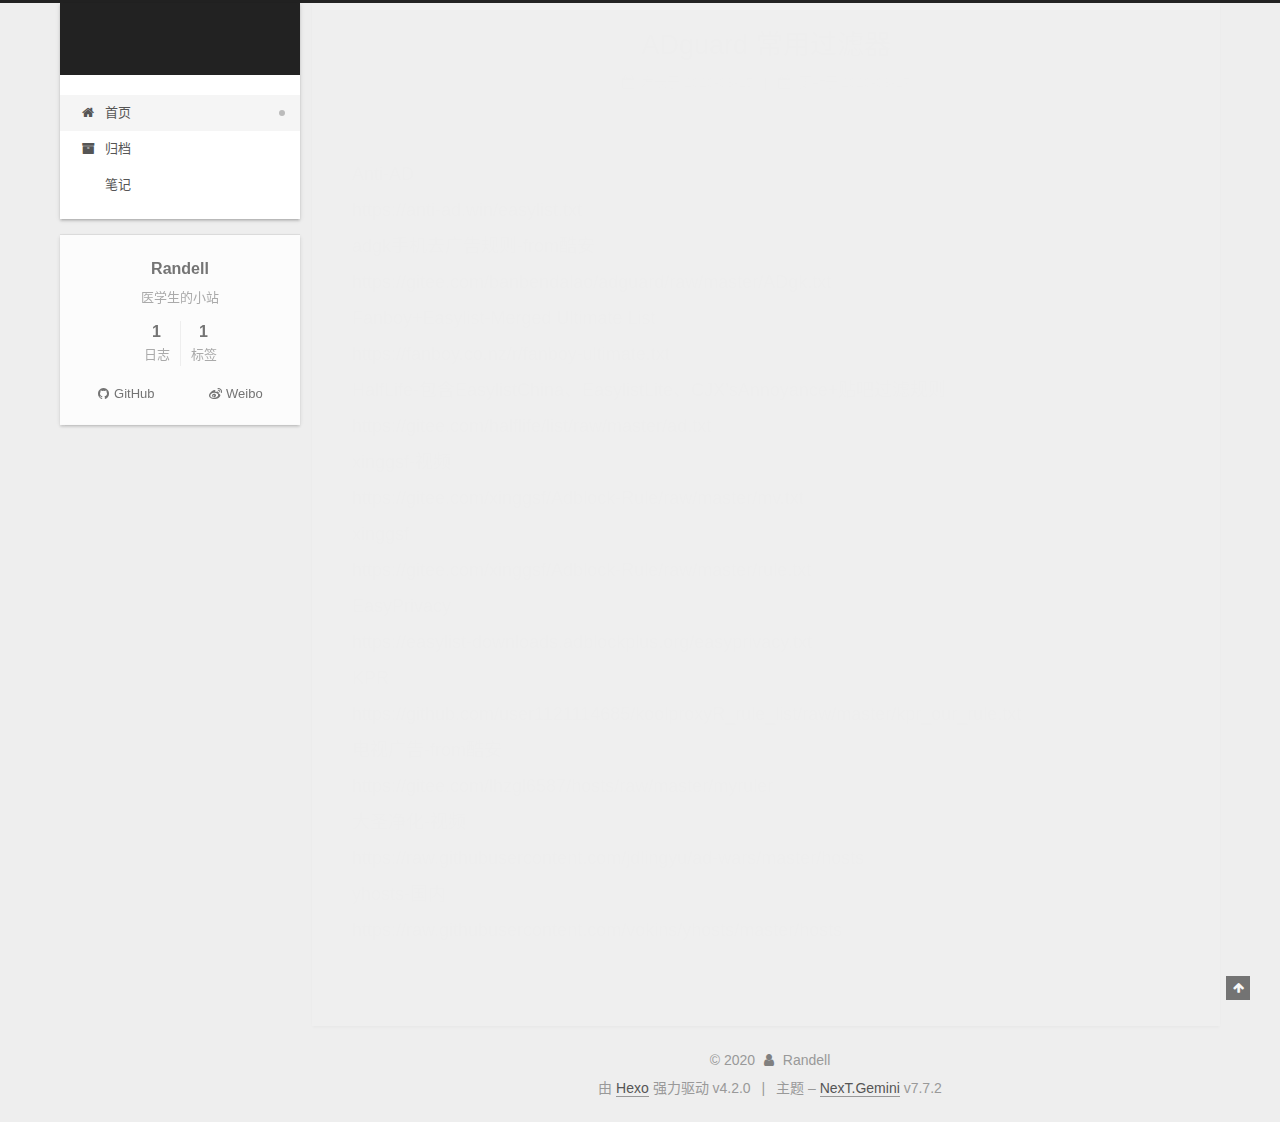
==== commit 511e1093: "Site updated: 2020-03-17 22:11:11" ====
--- a/index.html
+++ b/index.html
@@ -20,12 +20,17 @@
     var CONFIG = {"hostname":"yoursite.com","root":"/","scheme":"Gemini","version":"7.7.2","exturl":false,"sidebar":{"position":"left","display":"post","padding":18,"offset":12,"onmobile":false},"copycode":{"enable":false,"show_result":false,"style":null},"back2top":{"enable":true,"sidebar":false,"scrollpercent":false},"bookmark":{"enable":false,"color":"#222","save":"auto"},"fancybox":false,"mediumzoom":false,"lazyload":false,"pangu":false,"comments":{"style":"tabs","active":null,"storage":true,"lazyload":false,"nav":null},"algolia":{"hits":{"per_page":10},"labels":{"input_placeholder":"Search for Posts","hits_empty":"We didn't find any results for the search: ${query}","hits_stats":"${hits} results found in ${time} ms"}},"localsearch":{"enable":false,"trigger":"auto","top_n_per_article":1,"unescape":false,"preload":false},"motion":{"enable":true,"async":false,"transition":{"post_block":"fadeIn","post_header":"slideDownIn","post_body":"slideDownIn","coll_header":"slideLeftIn","sidebar":"slideUpIn"}}};
   </script>
 
-  <meta property="og:type" content="website">
-<meta property="og:title" content="Dr小站">
+  <meta name="description" content="医学生的小站">
+<meta property="og:type" content="website">
+<meta property="og:title">
 <meta property="og:url" content="http://yoursite.com/index.html">
-<meta property="og:site_name" content="Dr小站">
+<meta property="og:site_name">
+<meta property="og:description" content="医学生的小站">
 <meta property="og:locale" content="zh_CN">
-<meta property="article:author" content="菜菜子">
+<meta property="article:author" content="Randell">
+<meta property="article:tag" content="路由器">
+<meta property="article:tag" content="Openwrt">
+<meta property="article:tag" content="医学">
 <meta name="twitter:card" content="summary">
 
 <link rel="canonical" href="http://yoursite.com/">
@@ -40,7 +45,7 @@
   };
 </script>
 
-  <title>Dr小站</title>
+  <title></title>
   
 
 
@@ -71,7 +76,7 @@
   </style>
 </noscript>
 
-<link rel="alternate" href="/atom.xml" title="Dr小站" type="application/atom+xml">
+<link rel="alternate" href="/atom.xml" title="null" type="application/atom+xml">
 </head>
 
 <body itemscope itemtype="http://schema.org/WebPage">
@@ -93,7 +98,7 @@
     <div>
       <a href="/" class="brand" rel="start">
         <span class="logo-line-before"><i></i></span>
-        <span class="site-title">Dr小站</span>
+        <span class="site-title"></span>
         <span class="logo-line-after"><i></i></span>
       </a>
     </div>
@@ -150,21 +155,21 @@
   
   
   <article itemscope itemtype="http://schema.org/Article" class="post-block home" lang="zh-CN">
-    <link itemprop="mainEntityOfPage" href="http://yoursite.com/2020/03/15/ADguard-%E5%B8%B8%E7%94%A8%E8%BF%87%E6%BB%A4%E5%99%A8/">
+    <link itemprop="mainEntityOfPage" href="http://yoursite.com/ADguard-%E5%B8%B8%E7%94%A8%E8%BF%87%E6%BB%A4%E5%99%A8.html">
 
     <span hidden itemprop="author" itemscope itemtype="http://schema.org/Person">
       <meta itemprop="image" content="/images/avatar.gif">
-      <meta itemprop="name" content="菜菜子">
-      <meta itemprop="description" content="">
+      <meta itemprop="name" content="Randell">
+      <meta itemprop="description" content="医学生的小站">
     </span>
 
     <span hidden itemprop="publisher" itemscope itemtype="http://schema.org/Organization">
-      <meta itemprop="name" content="Dr小站">
+      <meta itemprop="name" content="">
     </span>
       <header class="post-header">
         <h1 class="post-title" itemprop="name headline">
           
-            <a href="/2020/03/15/ADguard-%E5%B8%B8%E7%94%A8%E8%BF%87%E6%BB%A4%E5%99%A8/" class="post-title-link" itemprop="url">ADguard 常用过滤器</a>
+            <a href="/ADguard-%E5%B8%B8%E7%94%A8%E8%BF%87%E6%BB%A4%E5%99%A8.html" class="post-title-link" itemprop="url">ADguard 常用过滤器</a>
         </h1>
 
         <div class="post-meta">
@@ -173,10 +178,16 @@
                 <i class="fa fa-calendar-o"></i>
               </span>
               <span class="post-meta-item-text">发表于</span>
-              
-
-              <time title="创建时间：2020-03-15 20:12:28 / 修改时间：20:20:38" itemprop="dateCreated datePublished" datetime="2020-03-15T20:12:28+08:00">2020-03-15</time>
+
+              <time title="创建时间：2020-03-15 20:12:28" itemprop="dateCreated datePublished" datetime="2020-03-15T20:12:28+08:00">2020-03-15</time>
             </span>
+              <span class="post-meta-item">
+                <span class="post-meta-item-icon">
+                  <i class="fa fa-calendar-check-o"></i>
+                </span>
+                <span class="post-meta-item-text">更新于</span>
+                <time title="修改时间：2020-03-17 22:09:33" itemprop="dateModified" datetime="2020-03-17T22:09:33+08:00">2020-03-17</time>
+              </span>
 
           
 
@@ -189,78 +200,7 @@
     <div class="post-body" itemprop="articleBody">
 
       
-          <p>Easylistchina: <a href="https://easylist-downloads.adblockplus.org/easylistchina.txt" target="_blank" rel="noopener">https://easylist-downloads.adblockplus.org/easylistchina.txt</a><br>Anti-AD: <a href="https://anti-ad.win/easylist.txt" target="_blank" rel="noopener">https://anti-ad.win/easylist.txt</a><br>adgk手机去广告规则: <a href="https://gitee.com/banbendalao/adguard/raw/master/ADgk.txt" target="_blank" rel="noopener">https://gitee.com/banbendalao/adguard/raw/master/ADgk.txt</a><br>koolproxyR: <a href="https://github.com/user1121114685/koolproxyR_rule_list/raw/master/kpr_our_rule.txt" target="_blank" rel="noopener">https://github.com/user1121114685/koolproxyR_rule_list/raw/master/kpr_our_rule.txt</a><br>Fanboy+Easylist-Merged Ultimate List: <a href="https://fanboy.co.nz/r/fanboy-ultimate.txt" target="_blank" rel="noopener">https://fanboy.co.nz/r/fanboy-ultimate.txt</a></p>
-
-      
-    </div>
-
-    
-    
-    
-      <footer class="post-footer">
-        <div class="post-eof"></div>
-      </footer>
-  </article>
-  
-  
-  
-
-        
-  
-  
-  <article itemscope itemtype="http://schema.org/Article" class="post-block home" lang="zh-CN">
-    <link itemprop="mainEntityOfPage" href="http://yoursite.com/2020/03/15/hello-world/">
-
-    <span hidden itemprop="author" itemscope itemtype="http://schema.org/Person">
-      <meta itemprop="image" content="/images/avatar.gif">
-      <meta itemprop="name" content="菜菜子">
-      <meta itemprop="description" content="">
-    </span>
-
-    <span hidden itemprop="publisher" itemscope itemtype="http://schema.org/Organization">
-      <meta itemprop="name" content="Dr小站">
-    </span>
-      <header class="post-header">
-        <h1 class="post-title" itemprop="name headline">
-          
-            <a href="/2020/03/15/hello-world/" class="post-title-link" itemprop="url">你好，世界！</a>
-        </h1>
-
-        <div class="post-meta">
-            <span class="post-meta-item">
-              <span class="post-meta-item-icon">
-                <i class="fa fa-calendar-o"></i>
-              </span>
-              <span class="post-meta-item-text">发表于</span>
-              
-
-              <time title="创建时间：2020-03-15 17:13:19 / 修改时间：19:07:26" itemprop="dateCreated datePublished" datetime="2020-03-15T17:13:19+08:00">2020-03-15</time>
-            </span>
-
-          
-
-        </div>
-      </header>
-
-    
-    
-    
-    <div class="post-body" itemprop="articleBody">
-
-      
-          <p>Welcome to <a href="https://hexo.io/" target="_blank" rel="noopener">Hexo</a>! This is your very first post. Check <a href="https://hexo.io/docs/" target="_blank" rel="noopener">documentation</a> for more info. If you get any problems when using Hexo, you can find the answer in <a href="https://hexo.io/docs/troubleshooting.html" target="_blank" rel="noopener">troubleshooting</a> or you can ask me on <a href="https://github.com/hexojs/hexo/issues" target="_blank" rel="noopener">GitHub</a>.</p>
-<h2 id="Quick-Start"><a href="#Quick-Start" class="headerlink" title="Quick Start"></a>Quick Start</h2><h3 id="Create-a-new-post"><a href="#Create-a-new-post" class="headerlink" title="Create a new post"></a>Create a new post</h3><figure class="highlight bash"><table><tr><td class="gutter"><pre><span class="line">1</span><br></pre></td><td class="code"><pre><span class="line">$ hexo new <span class="string">"My New Post"</span></span><br></pre></td></tr></table></figure>
-
-<p>More info: <a href="https://hexo.io/docs/writing.html" target="_blank" rel="noopener">Writing</a></p>
-<h3 id="Run-server"><a href="#Run-server" class="headerlink" title="Run server"></a>Run server</h3><figure class="highlight bash"><table><tr><td class="gutter"><pre><span class="line">1</span><br></pre></td><td class="code"><pre><span class="line">$ hexo server</span><br></pre></td></tr></table></figure>
-
-<p>More info: <a href="https://hexo.io/docs/server.html" target="_blank" rel="noopener">Server</a></p>
-<h3 id="Generate-static-files"><a href="#Generate-static-files" class="headerlink" title="Generate static files"></a>Generate static files</h3><figure class="highlight bash"><table><tr><td class="gutter"><pre><span class="line">1</span><br></pre></td><td class="code"><pre><span class="line">$ hexo generate</span><br></pre></td></tr></table></figure>
-
-<p>More info: <a href="https://hexo.io/docs/generating.html" target="_blank" rel="noopener">Generating</a></p>
-<h3 id="Deploy-to-remote-sites"><a href="#Deploy-to-remote-sites" class="headerlink" title="Deploy to remote sites"></a>Deploy to remote sites</h3><figure class="highlight bash"><table><tr><td class="gutter"><pre><span class="line">1</span><br></pre></td><td class="code"><pre><span class="line">$ hexo deploy</span><br></pre></td></tr></table></figure>
-
-<p>More info: <a href="https://hexo.io/docs/one-command-deployment.html" target="_blank" rel="noopener">Deployment</a></p>
+          <p>Anti-AD<br><a href="https://anti-ad.win/easylist.txt" target="_blank" rel="noopener">https://anti-ad.win/easylist.txt</a><br>adgk手机去广告规则-from酷安<br><a href="https://gitee.com/banbendalao/adguard/raw/master/ADgk.txt" target="_blank" rel="noopener">https://gitee.com/banbendalao/adguard/raw/master/ADgk.txt</a><br>Fanboy+Easylist-Merged Ultimate List<br><a href="https://fanboy.co.nz/r/fanboy-ultimate.txt" target="_blank" rel="noopener">https://fanboy.co.nz/r/fanboy-ultimate.txt</a><br>HalfLife-包含EasylistChina、EasylistLite、CJX’sAnnoyance+贴吧过滤规则<br><a href="https://gitee.com/halflife/list/raw/master/ad.txt" target="_blank" rel="noopener">https://gitee.com/halflife/list/raw/master/ad.txt</a><br>xinggsf-视频<br><a href="https://gitee.com/xinggsf/Adblock-Rule/raw/master/mv.txt" target="_blank" rel="noopener">https://gitee.com/xinggsf/Adblock-Rule/raw/master/mv.txt</a><br>xinggsf<br><a href="https://gitee.com/xinggsf/Adblock-Rule/raw/master/rule.txt" target="_blank" rel="noopener">https://gitee.com/xinggsf/Adblock-Rule/raw/master/rule.txt</a><br>EasyPrivacy<br><a href="https://easylist-downloads.adblockplus.org/easyprivacy.txt" target="_blank" rel="noopener">https://easylist-downloads.adblockplus.org/easyprivacy.txt</a><br>KPR<br><a href="https://github.com/user1121114685/koolproxyR_rule_list/raw/master/kpr_our_rule.txt" target="_blank" rel="noopener">https://github.com/user1121114685/koolproxyR_rule_list/raw/master/kpr_our_rule.txt</a><br>电视广告-from酷安<br><a href="https://gitee.com/lhzgl6587/hosts/raw/master/myruler" target="_blank" rel="noopener">https://gitee.com/lhzgl6587/hosts/raw/master/myruler</a><br>大圣净化-视频<br><a href="https://raw.githubusercontent.com/jdlingyu/ad-wars/master/hosts" target="_blank" rel="noopener">https://raw.githubusercontent.com/jdlingyu/ad-wars/master/hosts</a><br>yhosts-国内<br><a href="https://raw.githubusercontent.com/vokins/yhosts/master/hosts" target="_blank" rel="noopener">https://raw.githubusercontent.com/vokins/yhosts/master/hosts</a></p>
 
       
     </div>
@@ -335,15 +275,15 @@
 
       <div class="site-overview-wrap sidebar-panel">
         <div class="site-author motion-element" itemprop="author" itemscope itemtype="http://schema.org/Person">
-  <p class="site-author-name" itemprop="name">菜菜子</p>
-  <div class="site-description" itemprop="description"></div>
+  <p class="site-author-name" itemprop="name">Randell</p>
+  <div class="site-description" itemprop="description">医学生的小站</div>
 </div>
 <div class="site-state-wrap motion-element">
   <nav class="site-state">
       <div class="site-state-item site-state-posts">
           <a href="/archives/">
         
-          <span class="site-state-item-count">2</span>
+          <span class="site-state-item-count">1</span>
           <span class="site-state-item-name">日志</span>
         </a>
       </div>
@@ -385,7 +325,7 @@
   <span class="with-love">
     <i class="fa fa-user"></i>
   </span>
-  <span class="author" itemprop="copyrightHolder">菜菜子</span>
+  <span class="author" itemprop="copyrightHolder">Randell</span>
 </div>
   <div class="powered-by">由 <a href="https://hexo.io/" class="theme-link" rel="noopener" target="_blank">Hexo</a> 强力驱动 v4.2.0
   </div>
--- a/css/main.css
+++ b/css/main.css
@@ -1162,7 +1162,7 @@
 }
 .links-of-author a::before,
 .links-of-author span.exturl::before {
-  background: #eb9304;
+  background: #0d5881;
   border-radius: 50%;
   content: ' ';
   display: inline-block;
